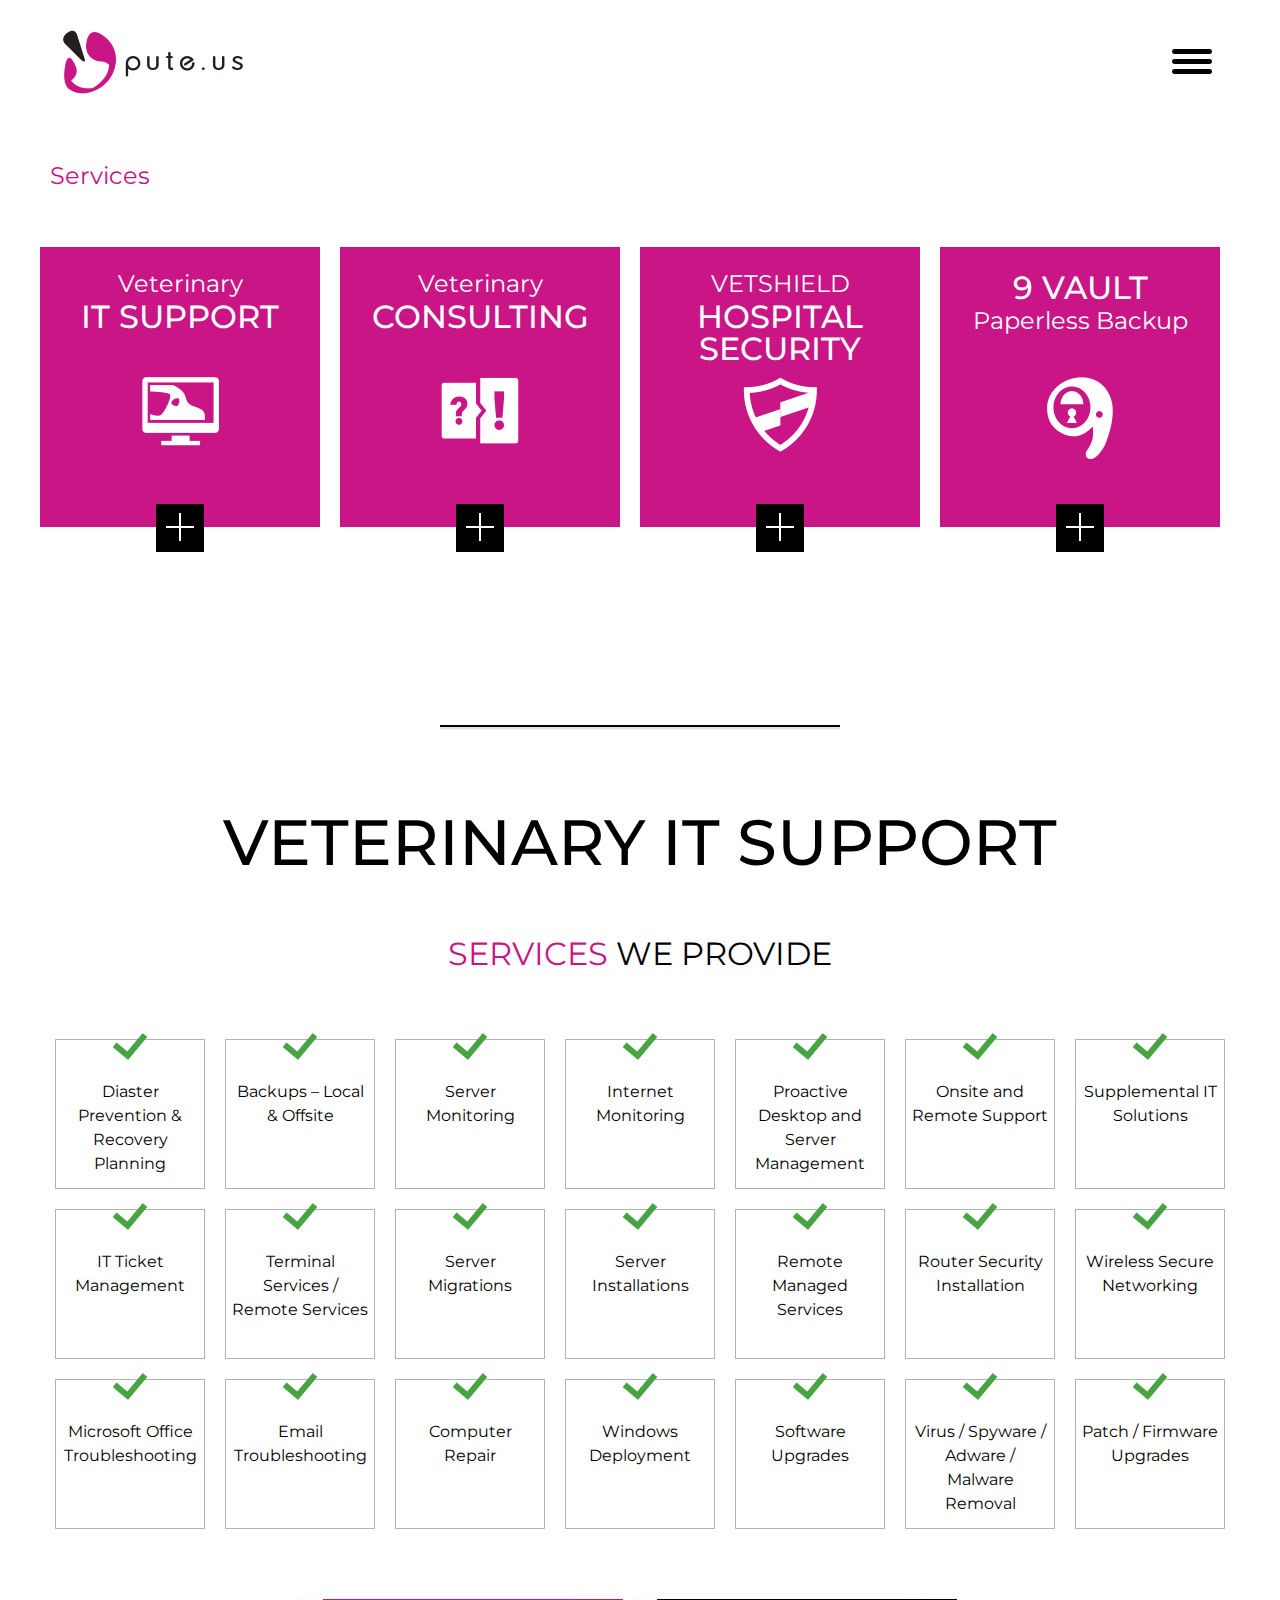
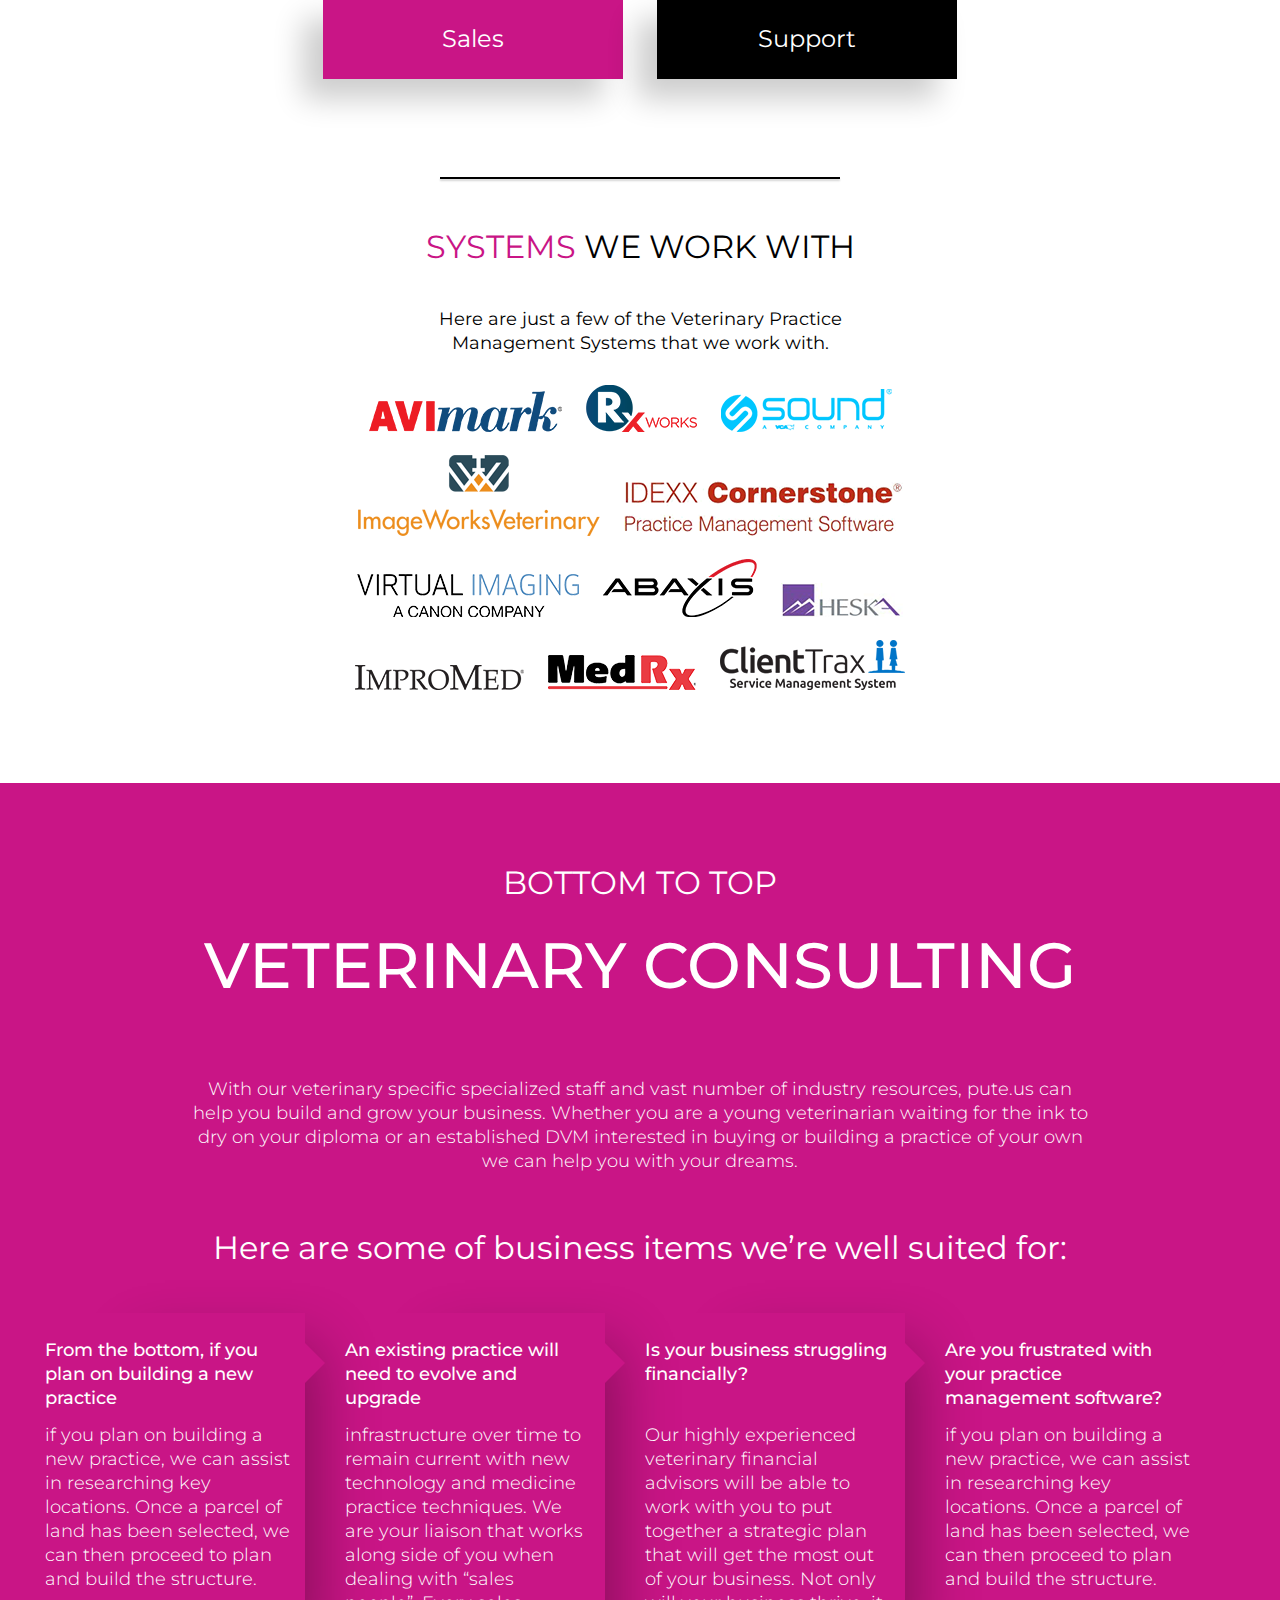
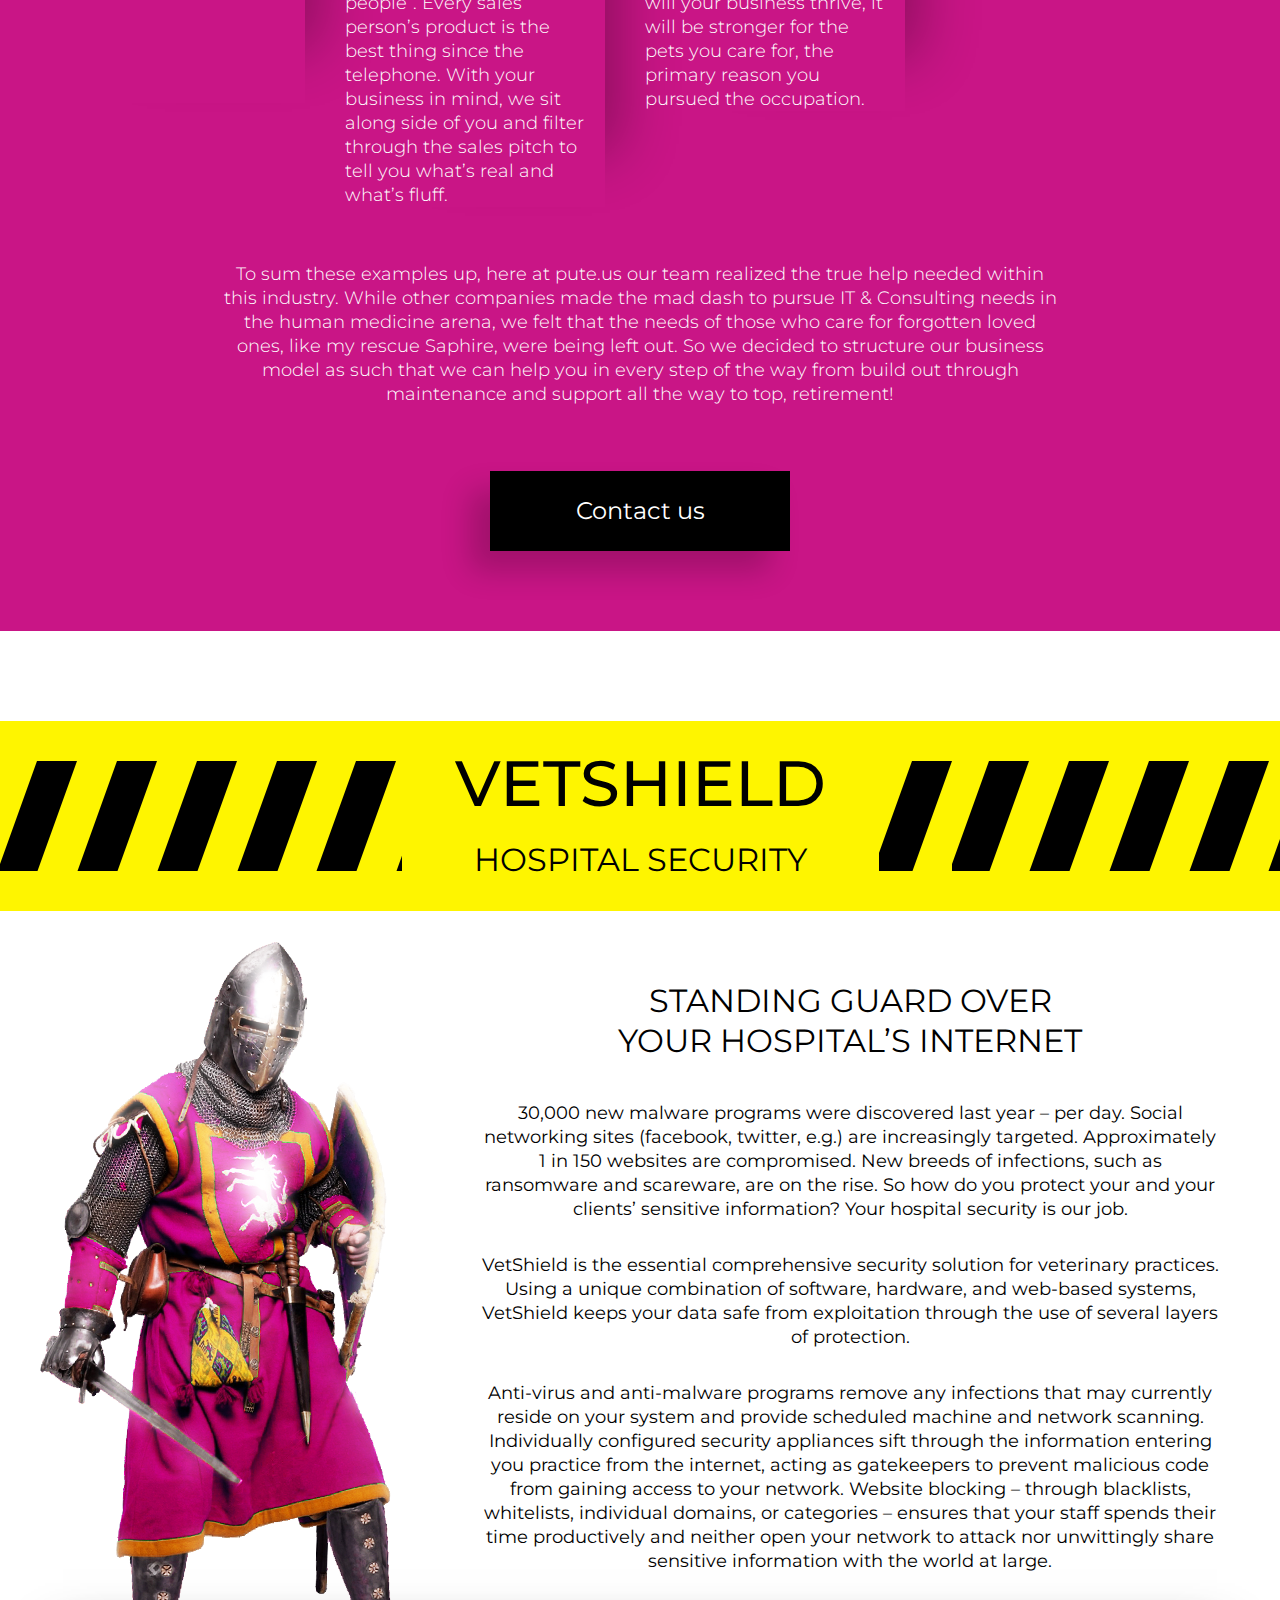
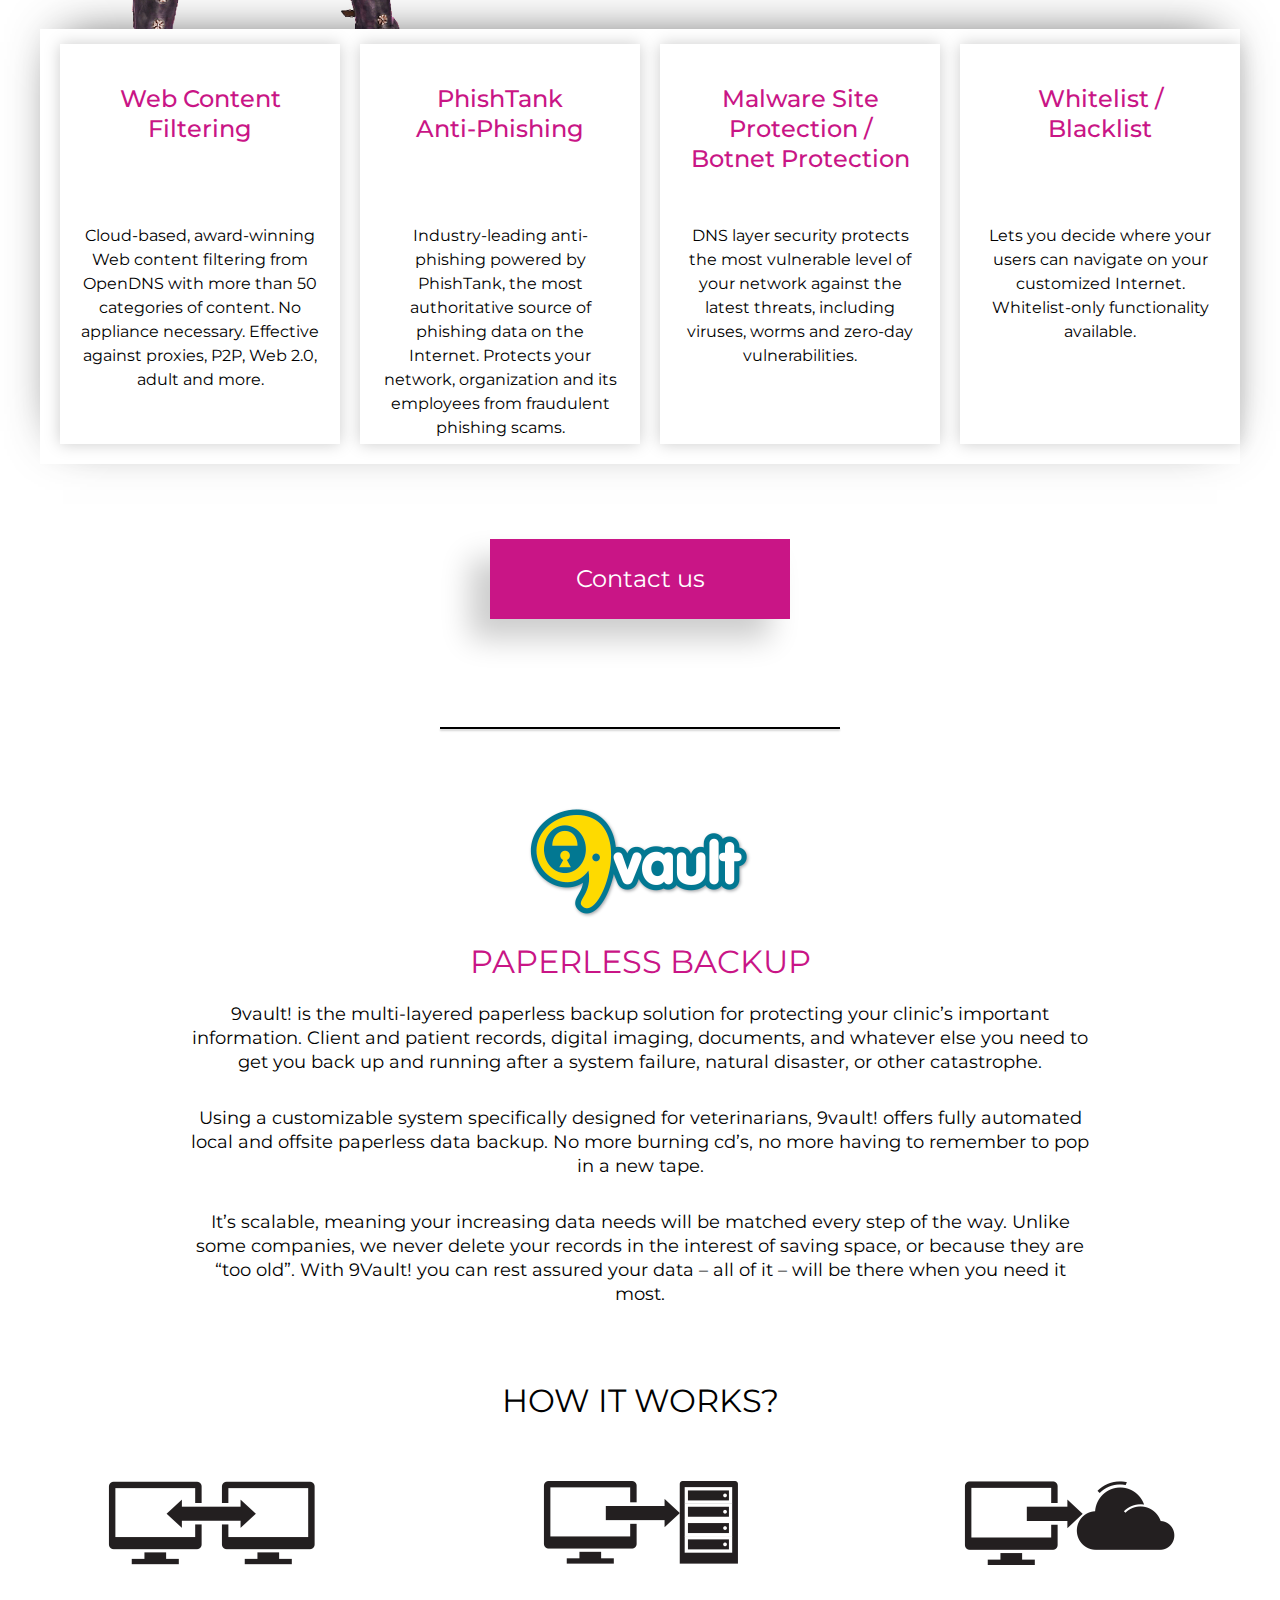
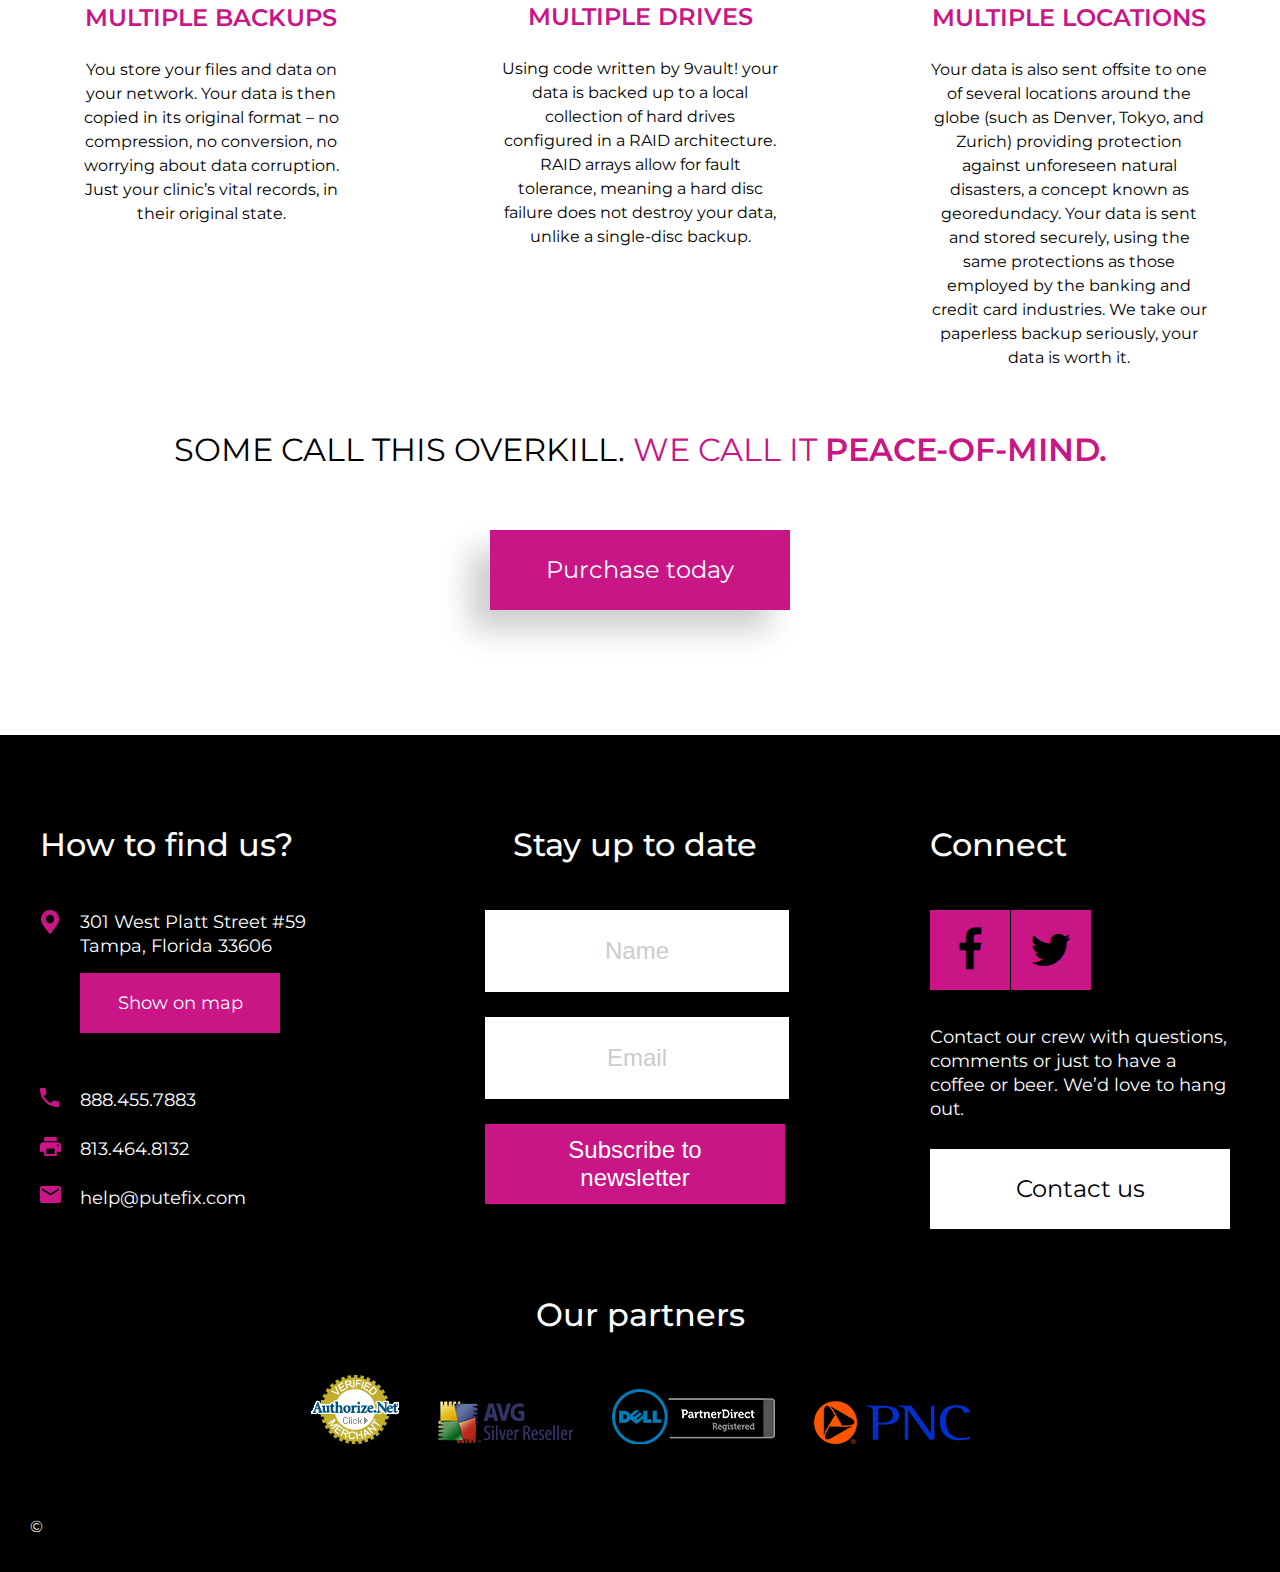
==== services.html @ e6337d6f "upload PuteUs" ====
<!DOCTYPE html>
<html>
  <head>
    <meta charset="utf-8">
    <meta name="viewport" content="width=device-width, initial-scale=1">
    <title>Puteus | Services</title>

    <link rel="stylesheet" href="css/reset.css">
    <link rel="stylesheet" href="css/style.css">
    <link rel="stylesheet" href="css/font-awesome.css">

    <script type="text/javascript" src="js/main.js"></script>

  </head>
  <body>

    <header class="services">
        <nav class="navigation clr" id="nav">
            <div class="logo fl">
                <a href="#"></a>
            </div><!--logo-->

            <div class="menu fr">
                <a href="#"></a>
            </div><!--menu-->
        </nav><!--nav-->
    </header><!--header-->



    <section id="services">
      <div class="wrapper">

          <div class="services-heading">
              <h4>Services</h4>
          </div><!--services-heading-->

          <div class="services-list">
              <ul class="clr">
                  <li>
                    <div class="list-top">
                        <h4>Veterinary</h4>
                        <h3>IT SUPPORT</h3>
                    </div><!--list-top-->

                    <div class="list-bottom">
                        <img src="images/it.png" alt="logo">
                        <a class="btn-plus" href="#"></a>
                    </div><!--list-bottom-->
                  </li>

                  <li>
                    <div class="list-top">
                        <h4>Veterinary</h4>
                        <h3>CONSULTING</h3>
                    </div><!--list-top-->

                    <div class="list-bottom">
                        <img src="images/consulting.png" alt="logo">
                        <a class="btn-plus" href="#"></a>
                    </div><!--list-bottom-->
                  </li>

                  <li>
                    <div class="list-top">
                        <h4>VETSHIELD</h4>
                        <h3>HOSPITAL SECURITY</h3>
                    </div><!--list-top-->

                    <div class="list-bottom">
                        <img src="images/security.png" alt="logo">
                        <a class="btn-plus" href="#"></a>
                    </div><!--list-bottom-->
                  </li>

                  <li>
                    <div class="list-top">
                        <h3>9 VAULT</h3>
                        <h4>Paperless Backup</h4>
                    </div><!--list-top-->

                    <div class="list-bottom">
                        <img src="images/vault.png" alt="logo">
                        <a class="btn-plus" href="#"></a>
                    </div><!--list-bottom-->
                  </li>
              </ul>
          </div><!--services-list-->


          <div class="h-line black center">
            <hr class="hr-shadow">
          </div><!--h-line-->


          <div class="it-support">
              <div class="it-support-headline">
                  <h2>VETERINARY IT SUPPORT</h2>
                  <h3><span>SERVICES</span> WE PROVIDE</h3>
              </div><!--it-support-headline-->

              <div class="services-provided">
                  <ul class="clr">
                      <li>
                          <div class="img-done">
                              <img src="images/done.png" alt="done">
                          </div><!--img done-->

                          <div class="provided-text">
                              <p>Diaster Prevention & Recovery Planning</p>
                          </div><!--provided-text-->
                      </li>

                      <li>
                          <div class="img-done">
                              <img src="images/done.png" alt="done">
                          </div><!--img done-->

                          <div class="provided-text">
                              <p>Backups – Local & Offsite</p>
                          </div><!--provided-text-->
                      </li>

                      <li>
                          <div class="img-done">
                              <img src="images/done.png" alt="done">
                          </div><!--img done-->

                          <div class="provided-text">
                              <p>Server Monitoring</p>
                          </div><!--provided-text-->
                      </li>

                      <li>
                          <div class="img-done">
                              <img src="images/done.png" alt="done">
                          </div><!--img done-->

                          <div class="provided-text">
                              <p>Internet Monitoring</p>
                          </div><!--provided-text-->
                      </li>

                      <li>
                          <div class="img-done">
                              <img src="images/done.png" alt="done">
                          </div><!--img done-->

                          <div class="provided-text">
                              <p>Proactive Desktop and Server Management</p>
                          </div><!--provided-text-->
                      </li>

                      <li>
                          <div class="img-done">
                              <img src="images/done.png" alt="done">
                          </div><!--img done-->

                          <div class="provided-text">
                              <p>Onsite and Remote Support</p>
                          </div><!--provided-text-->
                      </li>

                      <li>
                          <div class="img-done">
                              <img src="images/done.png" alt="done">
                          </div><!--img done-->

                          <div class="provided-text">
                              <p>Supplemental IT Solutions</p>
                          </div><!--provided-text-->
                      </li>

                      <li>
                          <div class="img-done">
                              <img src="images/done.png" alt="done">
                          </div><!--img done-->

                          <div class="provided-text">
                              <p>IT Ticket Management</p>
                          </div><!--provided-text-->
                      </li>

                      <li>
                          <div class="img-done">
                              <img src="images/done.png" alt="done">
                          </div><!--img done-->

                          <div class="provided-text">
                              <p>Terminal Services / Remote Services</p>
                          </div><!--provided-text-->
                      </li>

                      <li>
                          <div class="img-done">
                              <img src="images/done.png" alt="done">
                          </div><!--img done-->

                          <div class="provided-text">
                              <p>Server Migrations</p>
                          </div><!--provided-text-->
                      </li>

                      <li>
                          <div class="img-done">
                              <img src="images/done.png" alt="done">
                          </div><!--img done-->

                          <div class="provided-text">
                              <p>Server Installations</p>
                          </div><!--provided-text-->
                      </li>

                      <li>
                          <div class="img-done">
                              <img src="images/done.png" alt="done">
                          </div><!--img done-->

                          <div class="provided-text">
                              <p>Remote Managed Services</p>
                          </div><!--provided-text-->
                      </li>

                      <li>
                          <div class="img-done">
                              <img src="images/done.png" alt="done">
                          </div><!--img done-->

                          <div class="provided-text">
                              <p>Router Security Installation</p>
                          </div><!--provided-text-->
                      </li>

                      <li>
                          <div class="img-done">
                              <img src="images/done.png" alt="done">
                          </div><!--img done-->

                          <div class="provided-text">
                              <p>Wireless Secure Networking</p>
                          </div><!--provided-text-->
                      </li>

                      <li>
                          <div class="img-done">
                              <img src="images/done.png" alt="done">
                          </div><!--img done-->

                          <div class="provided-text">
                              <p>Microsoft Office Troubleshooting</p>
                          </div><!--provided-text-->
                      </li>

                      <li>
                          <div class="img-done">
                              <img src="images/done.png" alt="done">
                          </div><!--img done-->

                          <div class="provided-text">
                              <p>Email Troubleshooting</p>
                          </div><!--provided-text-->
                      </li>

                      <li>
                          <div class="img-done">
                              <img src="images/done.png" alt="done">
                          </div><!--img done-->

                          <div class="provided-text">
                              <p>Computer Repair</p>
                          </div><!--provided-text-->
                      </li>

                      <li>
                          <div class="img-done">
                              <img src="images/done.png" alt="done">
                          </div><!--img done-->

                          <div class="provided-text">
                              <p>Windows Deployment</p>
                          </div><!--provided-text-->
                      </li>

                      <li>
                          <div class="img-done">
                              <img src="images/done.png" alt="done">
                          </div><!--img done-->

                          <div class="provided-text">
                              <p>Software Upgrades</p>
                          </div><!--provided-text-->
                      </li>

                      <li>
                          <div class="img-done">
                              <img src="images/done.png" alt="done">
                          </div><!--img done-->

                          <div class="provided-text">
                              <p>Virus / Spyware / Adware / Malware Removal</p>
                          </div><!--provided-text-->
                      </li>

                      <li>
                          <div class="img-done">
                              <img src="images/done.png" alt="done">
                          </div><!--img done-->

                          <div class="provided-text">
                              <p>Patch / Firmware Upgrades</p>
                          </div><!--provided-text-->
                      </li>
                  </ul>
              </div><!--services-provided-->


              <div class="it-support-buttons">
                  <a class="btn pink" href="#">Sales</a>
                  <a class="btn black" href="#">Support</a>
              </div><!--it-support-buttons-->
          </div><!--it-support-->


          <div class="h-line black center">
            <hr class="hr-shadow">
          </div><!--h-line-->


          <div class="systems">
              <div class="systems-headline">
                  <h3><span>SYSTEMS</span> WE WORK WITH</h3>
                  <p>Here are just a few of the Veterinary Practice Management Systems that we work with.</p>
              </div><!--systems-headline-->


              <div class="system-logos">
                      <ul>
                          <li>
                            <a href="#"><img src="images/avi-mark.png" alt="logos"></a>
                          </li>

                          <li>
                            <a href="#"><img src="images/rx-works.png" alt="logos"></a>
                          </li>

                          <li>
                            <a href="#"><img src="images/sound.png" alt="logos"></a>
                          </li>

                          <li>
                            <a href="#"><img src="images/img-works.png" alt="logos"></a>
                          </li>

                          <li>
                            <a href="#"><img src="images/idexx.png" alt="logos"></a>
                          </li>

                          <li>
                            <a href="#"><img src="images/vi.png" alt="logos"></a>
                          </li>

                          <li>
                            <a href="#"><img src="images/abaxis.png" alt="logos"></a>
                          </li>

                          <li>
                            <a href="#"><img src="images/heska.png" alt="logos"></a>
                          </li>

                          <li>
                            <a href="#"><img src="images/impro-med.png" alt="logos"></a>
                          </li>

                          <li>
                            <a href="#"><img src="images/med-rx.png" alt="logos"></a>
                          </li>

                          <li>
                            <a href="#"><img src="images/trax.png" alt="logos"></a>
                          </li>
                      </ul>
              </div><!--system-logos-->
          </div><!--systems-->

      </div><!--wrapper-->



      <div class="consulting">
        <div class="wrapper">

            <div class="consulting-headline">
                <h4>BOTTOM TO TOP</h4>
                <h2>VETERINARY CONSULTING</h2>
                <p>
                  With our veterinary specific specialized staff and vast number of industry resources, pute.us can help you build and grow your business.
                  Whether you are a young veterinarian waiting for the ink to dry on your diploma or an established DVM interested in buying or building a
                  practice of your own we can help you with your dreams.
                </p>
            </div><!--consulting-headline-->


            <div class="business-items">
                <h4>Here are some of business items we’re well suited for:</h4>

                <div class="business-items-list">
                    <ul class="clr">
                      <li>
                        <div class="list-headline">
                            <h5>
                              From the bottom, if you
                              plan on building a new
                              practice
                            </h5>
                        </div><!--list-headline-->

                        <div class="list-content">
                            <p>
                              if you plan on building a new practice, we can assist in researching key locations.
                              Once a parcel of land has been selected, we can then proceed to plan and build the structure.
                            </p>
                        </div><!--list-content-->
                      </li>

                      <li>
                        <div class="list-headline">
                            <h5>An existing practice will
                                need to evolve and
                                upgrade</h5>
                        </div><!--list-headline-->

                        <div class="list-content">
                            <p>
                              infrastructure over time to remain current with new technology and medicine practice techniques.
                              We are your liaison that works along side of you when dealing with “sales people”.
                              Every sales person’s product is the best thing since the telephone. With your business in mind,
                              we sit along side of you and filter through the sales pitch to tell you what’s real and what’s fluff.
                            </p>
                        </div><!--list-content-->
                      </li>

                      <li>
                        <div class="list-headline">
                            <h5>Is your business
                                struggling financially?</h5>
                        </div><!--list-headline-->

                        <div class="list-content">
                            <p>
                              Our highly experienced veterinary financial advisors will be able to work with you to put together a
                              strategic plan that will get the most out of your business. Not only will your business thrive,
                              it will be stronger for the pets you care for, the primary reason you pursued the occupation.
                            </p>
                        </div><!--list-content-->
                      </li>

                      <li>
                        <div class="list-headline">
                            <h5>Are you frustrated with
                                your practice
                                management software?</h5>
                        </div><!--list-headline-->

                        <div class="list-content">
                            <p>
                              if you plan on building a new practice, we can assist in researching key locations.
                              Once a parcel of land has been selected, we can then proceed to plan and build the structure.
                            </p>
                        </div><!--list-content-->
                      </li>
                    </ul>
                </div><!--business-items-list-->
            </div><!--business-items-->


            <div class="business-content">
              <p>To sum these examples up, here at pute.us our team realized the true help needed within this industry.
              While other companies made the mad dash to pursue IT & Consulting needs in the human medicine arena,
              we felt that the needs of those who care for forgotten loved ones, like my rescue Saphire, were being left out.
              So we decided to structure our business model as such that we can help you in every step of the way from build out
              through maintenance and support all the way to top, retirement!</p>
            </div><!--business-content-->

            <div class="contact-us-btn">
                <a class="btn black" href="#">Contact us</a>
            </div><!--contact-us-btn-->

        </div><!--wrapper-->
      </div><!--consulting-->


      <div class="vetshield">
          <div class="vet-headline">
                <div class="headline-bg">
                    <div class="headline">
                        <h2>vetshield</h2>
                        <h4>hospital security</h4>
                    </div><!--headline-->
                </div><!--headline-bg-->
          </div><!--vet-headline-->


          <div class="guard">
            <div class="wrapper">
                <div class="guard-wrap clr">
                    <div class="guard-left fl">
                    </div><!--guard-left-->

                    <div class="guard-right fr">
                        <h3>STANDING GUARD OVER <br>
                            YOUR HOSPITAL’S INTERNET</h3>

                        <p>
                          30,000 new malware programs were discovered last year – per day. Social networking sites
                          (facebook, twitter, e.g.) are increasingly targeted. Approximately 1 in 150 websites are compromised.
                          New breeds of infections, such as ransomware and scareware, are on the rise. So how do you protect your and your
                          clients’ sensitive information? Your hospital security is our job.
                        </p>
                        <br><br>
                        <p>
                          VetShield is the essential comprehensive security
                          solution for veterinary practices. Using a unique combination of software, hardware, and web-based systems,
                          VetShield keeps your data safe from exploitation through the use of several layers of protection.
                        </p>
                        <br><br>
                        <p>
                          Anti-virus and anti-malware programs remove any infections that may currently reside on your system and provide scheduled machine and network scanning.
                          Individually configured security appliances sift through the information entering you practice from the internet, acting as gatekeepers to
                          prevent malicious code from gaining access to your network. Website blocking – through blacklists, whitelists, individual domains, or
                          categories – ensures that your staff spends their time productively and neither open your network to attack nor unwittingly share
                          sensitive information with the world at large.
                        </p>
                    </div><!--guard-right-->
                </div><!--guard-wrap-->


                <div class="guard-list">
                    <ul class="clr">
                        <li>
                            <div class="guard-li-top">
                                <h3>Web Content <br> Filtering</h3>
                            </div>

                            <div class="guard-li-bottom">
                                <p>Cloud-based, award-winning Web content filtering from OpenDNS with more than 50 categories of content.
                                  No appliance necessary. Effective against proxies, P2P, Web 2.0, adult and more.</p>
                            </div>
                        </li>

                        <li>
                            <div class="guard-li-top">
                                <h3>PhishTank <br> Anti-Phishing</h3>
                            </div>

                            <div class="guard-li-bottom">
                                <p>Industry-leading anti-phishing powered by PhishTank, the most authoritative source of phishing data on the Internet.
                                  Protects your network, organization and its employees from fraudulent phishing scams.</p>
                            </div>
                        </li>

                        <li>
                            <div class="guard-li-top">
                                <h3>Malware Site <br> Protection / <br> Botnet Protection</h3>
                            </div>

                            <div class="guard-li-bottom">
                                <p>DNS layer security protects the most vulnerable level of your network against the latest threats,
                                  including viruses, worms and zero-day vulnerabilities.</p>
                            </div>
                        </li>

                        <li>
                            <div class="guard-li-top">
                                <h3>Whitelist / <br> Blacklist</h3>
                            </div>

                            <div class="guard-li-bottom">
                                <p>Lets you decide where your users can navigate on your customized Internet.
                                  Whitelist-only functionality available.</p>
                            </div>
                        </li>
                    </ul>
                </div><!--guard-list-->

                <div class="guard-contact">
                    <a class="btn pink" href="#">Contact us</a>
                </div><!--guard-contact-->
            </div><!--wrapper-->
          </div><!--guard-->


          <div class="h-line black center">
            <hr class="hr-shadow">
          </div><!--h-line-->


          <div class="backup">
            <div class="wrapper">

                <div class="vault-logo">
                    <img src="images/vault-logo.png" alt="vault">
                </div><!--vault-logo-->

                <div class="backup-content">
                    <h4>PAPERLESS BACKUP</h4>
                    <p>9vault! is the multi-layered paperless backup solution for protecting your clinic’s important information.
                      Client and patient records, digital imaging, documents, and whatever else you need to get you back up and running
                      after a system failure, natural disaster, or other catastrophe.</p>
                    <br><br>
                    <p>Using a customizable system specifically designed for veterinarians, 9vault! offers fully automated local and offsite
                      paperless data backup. No more burning cd’s, no more having to remember to pop in a new tape.</p>
                    <br><br>
                    <p>It’s scalable, meaning your increasing data needs will be matched every step of the way. Unlike some companies, we never
                      delete your records in the interest of saving space, or because they are “too old”. With 9Vault! you can rest assured your
                      data – all of it – will be there when you need it most.</p>
                </div><!--backup-content-->

            </div><!--wrapper-->
          </div><!--backup-->


          <div class="how-works">
              <div class="wrapper">

                  <h4>HOW IT WORKS?</h4>

                  <ul>
                    <li>
                        <div class="monitor">
                            <img src="images/network.png" alt="monitor">
                        </div><!--monitor-->

                        <div class="content">
                          <h5>MULTIPLE BACKUPS</h5>
                          <p>You store your files and data on your network. Your data is then copied in its original format – no compression, no conversion,
                            no worrying about data corruption. Just your clinic’s vital records, in their original state.</p>
                        </div><!--content-->
                    </li>

                    <li>
                        <div class="monitor">
                            <img src="images/nas.png" alt="monitor">
                        </div><!--monitor-->

                        <div class="content">
                          <h5>MULTIPLE DRIVES</h5>
                          <p>Using code written by 9vault! your data is backed up to a local collection of hard drives configured in a RAID architecture.
                            RAID arrays allow for fault tolerance, meaning a hard disc failure does not destroy your data, unlike a single-disc backup.</p>
                        </div><!--content-->
                    </li>

                    <li>
                        <div class="monitor">
                            <img src="images/cloud.png" alt="monitor">
                        </div><!--monitor-->

                        <div class="content">
                          <h5>MULTIPLE LOCATIONS</h5>
                          <p>Your data is also sent offsite to one of several locations around the globe (such as Denver, Tokyo, and Zurich) providing protection against unforeseen
                            natural disasters, a concept known as georedundacy. Your data is sent and stored securely, using the same protections as those employed by the banking and credit
                            card industries. We take our paperless backup seriously, your data is worth it.</p>
                        </div><!--content-->
                    </li>
                  </ul>

                  <h4>SOME CALL THIS OVERKILL. <span>WE CALL IT <span class="inner-span">PEACE-OF-MIND.</span></span></h4>

                  <a class="btn pink" href="#">Purchase today</a>

              </div><!--wrapper-->
          </div><!--how-works-->


      </div><!--vetshield-->
    </section><!--services-->



    <div class="footer">
    <div class="wrapper">

        <div class="footer-top">
            <ul class="clr">
              <li class="contact">
                  <h3>How to find us?</h3>

                  <ul>
                    <li>
                        <p class="location">
                          301 West Platt Street #59 <br>
                          Tampa, Florida 33606

                          <a class="btn pink" href="#">Show on map</a>
                        </p>
                    </li>

                    <li>
                        <p class="phone">888.455.7883</p>
                    </li>

                    <li>
                        <p class="fax">813.464.8132</p>
                    </li>

                    <li>
                        <p class="email"><a href="#">help@putefix.com</a></p>
                    </li>

                  </ul>
              </li><!--contact-->

              <li class="subscribe">
                  <h3>Stay up to date</h3>

                  <input type="text" name="name" placeholder="Name">

                  <input type="text" name="email" placeholder="Email">

                  <button type="submit" name="button">Subscribe to newsletter</button>
              </li><!--subscribe-->

              <li class="connect">
                  <h3>Connect</h3>

                  <a class="socials" href="#">
                      <i class="fa fa-facebook" aria-hidden="true"></i>
                  </a>
                  <a class="socials" href="#">
                      <i class="fa fa-twitter" aria-hidden="true"></i>
                  </a>

                  <p>
                    Contact our crew with questions, comments or just to have a coffee or beer. We’d love to hang out.
                  </p>

                  <a class="btn white" href="#">Contact us</a>
              </li><!--connect-->
            </ul>
        </div><!--footer-top-->

        <div class="footer-bottom">
            <h3>Our partners</h3>

            <ul>
              <li>
                <a href="#"><img src="images/authorize.png" alt="authorize"></a>
              </li>

              <li>
                <a href="#"><img src="images/avg.png" alt="avg"></a>
              </li>

              <li>
                <a href="#"><img src="images/dell.png" alt="dell"></a>
              </li>

              <li>
                <a href="#"><img src="images/pnc.png" alt="pnc"></a>
              </li>
            </ul>
        </div><!--footer-bottom-->

      </div><!--wrapper-->

      <div class="copyright">
          <p>©</p>
      </div><!--copyright-->

    </div><!--footer-->

  </body>
</html>
---- css/style.css ----
@import url('https://fonts.googleapis.com/css?family=Montserrat:300,400,500,700');


body {font-family: 'Montserrat', sans-serif; font-size: 16px;}
a {text-decoration: none;}
.wrapper {max-width: 1200px; width: 100%; margin: 0 auto;}
.clr {clear: both; content: ''; display: table;}
.fl {float: left;}
.fr {float: right;}
a.btn {display: inline-block; width: 300px; height: 80px; line-height: 80px; text-align: center; color: #fff; font-size: 24px; font-weight: 400; box-shadow: -20px 20px 30px rgba(0,0,0,0.2);}
a.btn-small {display: inline-block; width: 200px; height: 60px; line-height: 60px; font-size: 18px; text-align: center; font-weight: 400; color: #fff;}
a.btn-plus {position: absolute; display: inline-block; width: 48px; height: 48px; background: url(../images/btn-plus.png) no-repeat center;}
a.pink {background: #c91586;}
a.black {background: #000;}
a.white {background: #fff; color: #000;}
.bg-pink {background: #c91586;}
.bg-white {background: #fff;}
.bg-black {background: #000;}



.hr-shadow {box-shadow: 0px 2px 2px #d4d4d4;}
.h-line.black hr {border: 1px solid #000;}
.h-line.center {margin: 0 auto;}




/**************HEADER****/

header.home {background: url(../images/home-header.jpg) no-repeat top center; width: 100%; background-size: cover; height: 800px; position: relative;}
nav.navigation {width: 100%; top: 0; position: fixed; z-index: 999999; padding-top: 15px; transition: all .5s;}
nav.navigation .logo {margin-left: 45px; padding-top: 15px;}
nav.navigation .logo a {background: url(../images/logo3.png) no-repeat top center; display: block; width: 216px; height: 75px;}
nav.navigation .menu {margin-right: 50px; padding-top: 15px;}
nav.navigation .menu a {background: url(../images/menu.png) no-repeat top center; display: block; width: 76px; height: 63px;}

header.home .header-title h1 {font-weight: 600; font-size: 64px; text-transform: uppercase; padding-top: 150px; margin-bottom: 320px;}

.header-buttons .sales {display: inline-block; margin-right: 16px;}
.header-buttons .btn-support {display: inline-block;}




/*******************FOOTER*****/

.footer {width: 100%; background: #000; padding: 90px 0 25px 0; color: #fff; }
.footer p { font-weight: 400; line-height: 24px; font-size: 18px;}
.footer h3 {font-size: 32px; line-height: 40px; font-weight: 500; padding-bottom: 45px;}
.footer .footer-top > ul > li {max-width: 300px; width: 100%; float: left; margin-right: 145px;}
.footer .footer-top > ul > li:last-child {margin-right: 0;}

.footer .footer-top > ul > li.contact ul li p.location {padding-left: 40px; background: url(../images/location.png) no-repeat top left;}
.footer .footer-top > ul > li.contact ul li p.location a.btn {margin-top: 15px; width: 200px; height: 60px; font-size: 18px; line-height: 60px; margin-bottom: 30px;}
.footer .footer-top > ul > li.contact ul li p.phone {padding-left: 40px; background: url(../images/tel.png) no-repeat top left;}
.footer .footer-top > ul > li.contact ul li p.fax {padding-left: 40px; background: url(../images/fax.png) no-repeat top left;}
.footer .footer-top > ul > li.contact ul li p.email {padding-left: 40px; background: url(../images/email.png) no-repeat top left;}
.footer .footer-top > ul > li.contact ul li p.email a {color: #fff;}
.footer .footer-top > ul > li.contact ul li p {padding-bottom: 25px;}

.footer .footer-top > ul > li.subscribe h3 {text-align: center;}
.footer .footer-top > ul > li.subscribe input[type="text"] {width: 300px; height: 80px; background: #fff; border: none; margin-bottom: 25px; font-size: 24px; text-align: center;}
.footer .footer-top > ul > li.subscribe input::placeholder {color: #ccc;}
.footer .footer-top > ul > li.subscribe button {background: #c91586; width: 300px; height: 80px; text-align: center; color: #fff; font-size: 24px; font-weight: 400; border: none; padding: 0 30px;}
.footer .footer-top > ul > li.subscribe button:hover {cursor: pointer;}

.footer .footer-top > ul > li.connect a.socials {font-size: 45px; text-align: center; line-height: 80px; display: inline-block; width: 80px; height: 80px; background: #c91586; color: #000; margin-right: -3px; margin-bottom: 35px;}
.footer .footer-top > ul > li.connect p {margin-bottom: 28px;}

.footer .footer-bottom {max-width: 750px; width: 100%; margin: 0 auto;}
.footer .footer-bottom h3 {text-align: center; padding-bottom: 40px; padding-top: 60px; }
.footer .footer-bottom ul {text-align: center;}
.footer .footer-bottom ul li {display: inline-block; margin-right: 35px;}
.footer .footer-bottom ul li:last-child {margin-right: 0;}

.footer .copyright p {font-size: 16px; line-height: 40px; color: #fff; margin-top: 60px; margin-left: 30px;}




/***************HOME****/

/****************VETERINARY****/

#home .veterinary {margin: 0 auto; text-align: center; padding: 70px 0; color: #fff}
#home .veterinary h2 {font-size: 64px; line-height: 64px; font-weight: 500; text-transform: uppercase;}
#home .veterinary h4 {font-size: 32px; line-height: 40px; font-weight: 400; text-transform: uppercase; margin-top: 30px;}
#home .veterinary .hl {margin: 40px 0 35px 0;}
#home .veterinary p {font-weight: 400; padding: 0 180px; font-size: 18px; line-height: 24px; margin-bottom: 80px;}
#home .veterinary .vet-icons ul li {display: inline-block; margin-right: 110px; position: relative;}
#home .veterinary .vet-icons ul li:last-child {margin-right: 0;}
#home .veterinary .vet-icons ul li img {margin-bottom: 40px;}
#home .veterinary .vet-icons ul li h5 {font-weight: 400; font-size: 18px; line-height: 24px; text-transform: uppercase; }
#home .veterinary .vet-icons ul li a.btn-plus {position: absolute; display: inline-block; width: 48px; height: 48px; background: url(../images/btn-plus.png) no-repeat center; left: 0; right: 0; margin: auto; bottom: -95px;}



/*******************PRINTER****/

#home .printer {width: 100%; background: #fff; color: #000; }
#home .printer .printer-left {max-width: 590px; width: 100%; padding-top: 110px;}
#home .printer .printer-left h3 {font-size: 32px; line-height: 40px; font-weight: 400; text-transform: uppercase; margin-bottom: 20px;}
#home .printer .printer-left h2 {font-size: 64px; line-height: 64px; }
.h-line {padding: 40px 0; width: 400px;}
.h-line hr {border: 1px solid #c91586; }
#home .printer .printer-left p {font-size: 18px; line-height: 24px; font-weight: 400; padding-right: 120px; margin-bottom: 80px;}
/*
#home .printer .printer-right {background: url(../images/printer-bg.png) no-repeat center center; width: 790px; height: 799px;}*/

#home .printer {background: #fff url(../images/printer-bg.png) no-repeat center right; height: 799px;}


/*******************SUPPORT****/

.support {width: 100%; background: #000 url(../images/support-bg.png) no-repeat center right; height: 640px; color: #fff;}
.support .support-wrap {position: relative; max-width: 700px; width: 100%; margin: 0 auto; text-align: center; padding-top: 80px;}
.support .support-wrap h2 {font-size: 64px; line-height: 64px; font-weight: 500; text-transform: uppercase;}
.support .support-wrap .h-line {margin: 0 auto;}
.support .support-wrap p {font-size: 18px; line-height: 24px; font-weight: 400; margin-bottom: 80px;}
.support .support-wrap .support-btns a.pink {margin-right: 35px;}
.support .support-wrap .support-logo {position: absolute; left: 0; right: 0; margin: auto; height: 80px; width: 80px; bottom: -272px; background: #fff; padding: 25px; border: 20px solid #000; display: inline-block; border-radius: 100px;}



/****************BLOG***/

.blog {padding: 120px 0 65px 0; width: 100%; background: #fff; color: #000;}
.blog .blog-title {margin: 0 auto; text-align: center;}
.blog .blog-title h2 {font-size: 32px; line-height: 40px; font-weight: 400; text-transform: uppercase;}
.blog .h-line {margin: 0 auto; padding-bottom: 70px;}
.blog .h-line hr {border: 1px solid #000;}
.blog .blog-posts {margin: 0 auto; width: 100%;}



.blog .blog-posts ul {text-align: center;}
.blog .blog-posts ul li {position: relative; display: inline-block; max-width: 350px; width: 100%; height: 370px; box-sizing: border-box; text-align: center; margin-right: 40px; }
.blog .blog-posts ul li:last-child {margin-right: 0;}
.blog .blog-posts ul li .blog-title {position: absolute; top: 0;}
.blog .blog-posts ul li .blog-title h3 {font-size: 32px; line-height: 40px; color: #c91586;}
.blog .blog-posts ul li .blog-text {position: absolute; bottom: 0;}
.blog .blog-posts ul li .blog-text p {font-size: 18px; line-height: 24px; font-weight: 400; }
.blog .blog-posts ul li .blog-text a {color: #c91586;}
.blog .blog-posts .read-blog {margin: 0 auto; width: 300px; margin-top: 65px;}







/*********************ABOUT*****/

header.about {background: url(../images/about-header.jpg) no-repeat top center; width: 100%; background-size: cover; height: 800px; position: relative; padding-top: 160px;}
header.about .about-heading {max-width: 700px; width: 100%;}
.about-heading h4 {font-size: 24px; line-height: 32px; font-weight: 400; color: #c91586; margin-bottom: 45px; margin-left: 10px;}
.about-heading h1 {font-size: 64px; line-height: 64px; font-weight: 600; margin-bottom: 40px;}
header.about .about-heading p {font-size: 24px; line-height: 32px; font-weight: 400;}

#about {width: 100%; background: #fff; color: #000;}

/**************VET HOSPITALS***/

#about .vet-hospitals {width: 100%; padding: 70px 0;}
#about .vet-hospitals .vet-heading {max-width: 990px; width: 100%; text-align: center; margin: 0 auto;}
#about .vet-hospitals .vet-heading h3 {font-size: 32px; line-height: 40px; font-weight: 400; color: #c91586; margin-bottom: 30px;}
#about .vet-hospitals .vet-heading h2 {font-size: 64px; line-height: 64px; font-weight: 500; color: #c91586; margin-bottom: 60px;}
#about .vet-hospitals .vet-heading p {font-size: 18px; line-height: 24px; font-weight: 400; padding: 0 60px;}



/********************VET SERVICES***/

#about .vet-services {width: 100%; padding: 70px 0;}
#about .vet-services ul {width: 100%; text-align: center;}
#about .vet-services ul li {max-width: 280px; width: 100%; height: 400px; box-sizing: border-box; text-align: center; padding: 0 20px; float: left; box-shadow: 0 0 15px #ccc; margin-right: 20px; margin-bottom: 20px;}
#about .vet-services ul li:nth-child(4) {margin-right: 0;}
#about .vet-services ul li .service-logo {height: 180px; box-sizing: border-box; width: 100%; padding-top: 55px;}
#about .vet-services ul li p {font-size: 16px; line-height: 24px; font-weight: 400;}
#about .vet-services ul li.last-li {background: #c91586; }
#about .vet-services ul li.last-li p {color: #fff; margin-bottom: 65px;}
#about .vet-services ul li.last-li a.black {margin-bottom: 30px;}




/******************ABOUT US****/

#about .about-us {padding-top: 70px; max-width: 990px; width: 100%; margin: 0 auto;}
#about .about-us .about-us-headline {width: 100%; text-align: center;}
#about .about-us .about-us-headline h2 {font-size: 64px; line-height: 64px; font-weight: 500; margin-bottom: 75px;}
#about .about-us .about-us-text {width: 100%; text-align: center; padding-bottom: 55px;}
#about .about-us .about-us-text p {font-size: 18px; line-height: 24px; font-weight: 400; padding: 0 30px;}
#about .about-us .pute-us-logos {width: 100%; text-align: center;}
#about .about-us .pute-us-logos ul {width: 100%;}
#about .about-us .pute-us-logos ul li {display: inline-block; margin-right: 100px; position: relative; max-width: 220px; width: 100%; margin-bottom: 30px;}
#about .about-us .pute-us-logos ul li:last-child {margin-right: 0;}
#about .about-us .pute-us-logos ul li .image {position: relative; top: 0; width: 100%; }
#about .about-us .pute-us-logos ul li .pink-circle {position: absolute; width: 20px; height: 20px; background: #c91586; border-radius: 100px; right: 0; left: 0; margin: auto; bottom: -41px;}

#about .about-us-line {width: 100%; border-bottom: 2px solid #c91586;}

#about .about-us.no-padd {padding-top: 0; padding-bottom: 170px;}
#about .about-us .about-bottom {width: 100%; text-align: center;}
#about .about-us ul.ul-about-us {width: 100%; }
#about .about-us ul.ul-about-us li {display: inline-block; width: 220px; height: 210px; margin-right: 100px; text-align: center; vertical-align: top; padding-top: 30px;}
#about .about-us ul.ul-about-us li:last-child {margin-right: 0;}
#about .about-us ul.ul-about-us li span {font-size: 18px; line-height: 24px; font-weight: 500; margin-bottom: 20px; display: block;}
#about .about-us ul.ul-about-us li p {font-size: 16px; line-height: 24px; font-weight: 400;}



/******************COMMENTS***/

#about .comments {width: 100%; background: #c91586; color: #fff; padding: 80px 0;}
#about .comments .comments-headline {text-align: center; width: 100%; margin-bottom: 90px;}
#about .comments .comments-headline h2 {font-size: 64px; line-height: 64px; font-weight: 500;}
#about .comments .comments-text {width: 100%; text-align: center; margin-bottom: 50px;}
#about .comments .comments-text p {padding: 0 80px; font-size: 18px; line-height: 24px; font-weight: 400;}
#about .comments .client {width: 100%; text-align: center;}
#about .comments .client p {font-size: 18px; line-height: 24px; font-weight: 500;}
#about .comments .client p.name {margin-bottom: 30px;}
#about .comments .client a {color: #fff; font-weight: 400; display: inline-block; margin-top: 5px;}






/**************SERVICES****/

#services {width: 100%; background: #fff; color: #000; padding-top: 160px;}
#services .services-heading h4 {font-size: 24px; line-height: 32px; font-weight: 400; color: #c91586; margin-bottom: 55px; margin-left: 10px;}
#services .services-list {width: 100%;}
#services .services-list ul {width: 100%; padding-bottom: 150px;}
#services .services-list ul li {position: relative; width: 280px; height: 280px; float: left; background: #c91586; color: #fff; margin-right: 20px;}
#services .services-list ul li:last-child {margin-right: 0;}
#services .services-list ul li .list-top {width: 100%; height: 125px; position: relative; top: 0; text-align: center; padding-top: 25px; box-sizing: border-box;}
#services .services-list ul li .list-top h4 {font-size: 24px; font-weight: 400; margin-bottom: 5px;}
#services .services-list ul li .list-top h3 {font-size: 32px; font-weight: 500; margin-bottom: 5px;}
#services .services-list ul li .list-bottom {position: relative; width: 100%; height: 150px; bottom: 0; text-align: center; box-sizing: border-box; padding-top: 5px;}
#services .services-list ul li .list-bottom a.btn-plus {margin: auto; left: 0; right: 0; bottom: -30px;}




/************IT SUPPORT***/

#services .it-support {width: 100%;}
#services .it-support .it-support-headline {padding-top: 35px; text-align: center; padding-bottom: 65px;}
#services .it-support .it-support-headline h2 {font-size: 64px; line-height: 64px; font-weight: 500; margin-bottom: 60px;}
#services .it-support .it-support-headline h3 {font-size: 32px; line-height: 40px; font-weight: 400;}
#services .it-support .it-support-headline h3 span {color: #c91586;}

#services .it-support .services-provided { padding-bottom: 50px; margin: 0 auto;}
#services .it-support .services-provided ul {max-width: 1170px; width: 100%; margin: 0 auto;}
#services .it-support .services-provided ul li {padding: 0 5px; text-align: center; float: left; margin-right: 20px; border: 1px solid #b3b3b3; width: 150px; height: 150px; box-sizing: border-box; margin-bottom: 20px; position: relative;}
#services .it-support .services-provided ul li:nth-child(7n) {margin-right: 0;}
#services .it-support .services-provided ul li .img-done {position: relative; height: 40px; width: 100%; box-sizing: border-box; }
#services .it-support .services-provided ul li .img-done img {position: absolute; right: 0; left: 0; margin: auto; top: -7px;}
#services .it-support .services-provided ul li .provided-text {position: relative; height: 100px; width: 100%; box-sizing: border-box;}
#services .it-support .services-provided ul li .provided-text p {font-size: 16px; line-height: 24px; font-weight: 400;}

#services .it-support .it-support-buttons {text-align: center; width: 100%; padding-bottom: 50px;}
#services .it-support .it-support-buttons a.pink {margin-right: 30px;}


/**************SYSTEMS***/

#services .systems {max-width: 600px; width: 100%; margin: 0 auto; padding-bottom: 70px;}
#services .systems .systems-headline {text-align: center; width: 100%; padding-bottom: 30px;}
#services .systems .systems-headline h3 {font-size: 32px; line-height: 40px; font-weight: 400; margin-bottom: 40px;}
#services .systems .systems-headline h3 span {color: #c91586;}
#services .systems .systems-headline p {font-size: 18px; line-height: 24px; font-weight: 400; padding: 0 50px;}
#services .systems .system-logos {width: 100%; text-align: center;}
#services .systems .system-logos ul li {display: inline-block; margin-bottom: 20px; margin-right: 20px;}





/******************CONSULTING****/

#services .consulting {padding: 80px 0; width: 100%; background: #c91586; color: #fff;}
#services .consulting .consulting-headline {width: 100%; text-align: center;}
#services .consulting .consulting-headline h4 {font-size: 32px; line-height: 40px; font-weight: 400; }
#services .consulting .consulting-headline h2 {font-size: 64px; line-height: 64px; font-weight: 500; margin: 30px 0 80px 0;}
#services .consulting .consulting-headline p {font-size: 18px; line-height: 24px; font-weight: 300; padding: 0 150px; text-align: center; margin-bottom: 55px;}
#services .consulting .business-items {width: 100%;}
#services .consulting .business-items h4 {text-align: center; font-size: 32px; line-height: 40px; font-weight: 400; margin-bottom: 45px;}
#services .consulting .business-items .business-items-list {width: 100%;}
#services .consulting .business-items .business-items-list ul li {min-height: 390px; box-shadow: 56px -12px 55px -42px rgba(0,0,0,.3); position: relative; float: left; max-width: 265px; width: 100%; margin-right: 35px; box-sizing: border-box; padding-right: 15px; padding-left: 5px; text-align: left;}
#services .consulting .business-items .business-items-list ul li::after {content: ""; position: absolute; width: 0; height: 0; border-top: 20px solid transparent; border-right: 20px solid transparent; border-bottom: 20px solid transparent; border-left: 20px solid #c91586; left: 100%; top: 30px;}
#services .consulting .business-items .business-items-list ul li:last-child {margin-right: 0; box-shadow: none;}
#services .consulting .business-items .business-items-list ul li .list-headline {width: 100%; height: 110px; box-sizing: border-box; padding-top: 25px;}
#services .consulting .business-items .business-items-list ul li .list-headline h5 {font-size: 18px; line-height: 24px; font-weight: 500;}
#services .consulting .business-items .business-items-list ul li .list-content {width: 100%; box-sizing: border-box;}
#services .consulting .business-items .business-items-list ul li .list-content p {font-size: 18px; font-weight: 300; line-height: 24px;}
#services .consulting .business-content {max-width: 900px; width: 100%; text-align: center; padding-top: 55px; padding-bottom: 65px; margin: auto;}
#services .consulting .business-content p {font-size: 18px; line-height: 24px; font-weight: 300; padding: 0 30px;}
#services .consulting .contact-us-btn {width: 100%; text-align: center;}





/*****************VETSHIELD**/

#services .vetshield {width: 100%; background: #fff; padding-top: 90px; padding-bottom: 125px;}
#services .vetshield .vet-headline {background: #fef500; padding: 40px 0;}
#services .vetshield .vet-headline .headline-bg {background: url(../images/rectangle-vetshield.png) repeat-x; height: 110px; position: relative;}
#services .vetshield .vet-headline .headline-bg .headline {position: absolute; left: 0; right: 0; margin: auto; max-width: 477px; width: 100%; text-align: center; background: #fef500; height: 110px;}
#services .vetshield .vet-headline .headline-bg .headline h2 {font-size: 64px; line-height: 64px; font-weight: 500; text-transform: uppercase; margin-top: -10px; margin-bottom: 25px;}
#services .vetshield .vet-headline .headline-bg .headline h4 {font-size: 32px; line-height: 40px; font-weight: 400; text-transform: uppercase;}

#services .vetshield .guard .guard-wrap {padding-top: 30px; width: 100%;}
#services .vetshield .guard .guard-wrap .guard-left {background: url(../images/knight.png) no-repeat; width: 360px; height: 688px}
#services .vetshield .guard .guard-wrap .guard-right {width: 780px; text-align: center; padding-top: 40px;}
#services .vetshield .guard .guard-wrap .guard-right h3 {font-size: 32px; line-height: 40px; font-weight: 400; margin-bottom: 40px;}
#services .vetshield .guard .guard-wrap .guard-right p {font-size: 18px; line-height: 24px; font-weight: 400; padding: 0 20px;}

#services .vetshield .guard .guard-list {width: 100%; padding-top: 15px; margin-bottom: 75px; height: 420px; box-shadow: 0px -10px 49px -23px rgba(0,0,0,.8);}
#services .vetshield .guard .guard-list ul {width: 100%; margin-left: 20px;}
#services .vetshield .guard .guard-list ul li {max-width: 280px; width: 100%; height: 400px; box-sizing: border-box; text-align: center; padding: 0 20px; float: left; box-shadow: 0 0 15px #ccc; margin-right: 20px;}
#services .vetshield .guard .guard-list ul li:last-child {margin-right: 0;}
#services .vetshield .guard .guard-list ul li .guard-li-top {height: 180px; box-sizing: border-box; padding-top: 40px; text-align: center;}
#services .vetshield .guard .guard-list ul li .guard-li-top h3 {font-size: 24px; line-height: 30px; font-weight: 500; color: #c91586;}
#services .vetshield .guard .guard-list ul li .guard-li-bottom p {font-size: 16px; line-height: 24px; font-weight: 400; }
#services .vetshield .guard .guard-contact {text-align: center; margin-bottom: 60px; width: 100%;}

#services .vetshield .backup {text-align: center;}
#services .vetshield .backup .vault-logo {margin-top: 30px; margin-bottom: 20px;}
#services .vetshield .backup .backup-content {max-width: 900px; width: 100%; margin: 0 auto; padding-bottom: 75px;}
#services .vetshield .backup .backup-content h4 {font-size: 32px; line-height: 40px; font-weight: 400; margin-bottom: 20px; color: #c91586;}
#services .vetshield .backup .backup-content p {font-size: 18px; line-height: 24px; font-weight: 400;}

#services .vetshield .how-works {text-align: center;}
#services .vetshield .how-works h4 {font-size: 32px; line-height: 40px; font-weight: 400; margin-bottom: 60px;}
#services .vetshield .how-works ul {width: 100%; margin-bottom: 60px;}
#services .vetshield .how-works ul li {max-width: 280px; width: 100%; text-align: center; display: inline-block; vertical-align: top; margin-right: 145px;}
#services .vetshield .how-works ul li:last-child {margin-right: 0;}
#services .vetshield .how-works ul li .monitor {padding-bottom: 30px;}
#services .vetshield .how-works ul li .content h5 {margin-bottom: 20px; font-size: 24px; line-height: 40px; font-weight: 600; color: #c91586;}
#services .vetshield .how-works ul li .content p {font-size: 16px; line-height: 24px; font-weight: 400;}
#services .vetshield .how-works h4 span {color: #c91586;}
#services .vetshield .how-works h4 span span.inner-span {font-weight: 600;}





/********************SUPPORT PAGE***/

header.support-page {background: url(../images/support-header.jpg) no-repeat top center; width: 100%; background-size: cover; height: 800px; position: relative; padding-top: 160px;}
header.support-page .header-buttons {margin-top: 75px;}

.support-header-content {padding: 65px 0 75px 0; width: 100%; background: #fff;}
.support-header-content .supp-text {width: 890px; margin: 0 auto; text-align: center;}
.support-header-content .supp-text p {font-size: 18px; line-height: 24px; font-weight: 300; padding: 0 15px;}

.rem-cust-support {width: 100%;}
.rem-cust-support .remote-support,
.rem-cust-support .customer-supprt {width: 50%; padding: 65px 0; min-height: 500px; color: #fff;}

.rem-cust-support .supp-wrap {text-align: center; max-width: 600px; width: 100%; box-sizing: border-box; padding: 0 80px;}
.rem-cust-support .supp-wrap h5 {margin: 35px 0 25px 0; font-size: 18px; line-height: 24px; font-weight: 500;}
.rem-cust-support .supp-wrap p {font-size: 18px; line-height: 24px; font-weight: 300; margin-bottom: 70px; padding: 0 14px;}






/**********************TECH MANAGERS***/

.tech-managers {width: 100%; background: #fff; padding: 100px 0 0 0;}
.tech-managers h1 {font-size: 64px; line-height: 64px; text-align: center; margin-bottom: 120px;}
.tech-managers .managers-box {max-width: 860px; width: 100%; box-sizing: border-box; margin: 0 auto;}
.tech-managers .managers-box .manager-info {max-width: 605px; width: 100%; margin-bottom: 90px;}
.tech-managers .managers-box .manager-info h3 {font-size: 32px; line-height: 40px; font-weight: 400; margin-bottom: 20px;}
.tech-managers .managers-box .manager-info p {font-size: 18px; line-height: 24px; font-weight: 400;}





/****************CONTACT***/

.contact-section {padding: 165px 0 80px 0;}
.contact-section h4 {font-size: 24px; line-height: 32px; font-weight: 400; color: #c91586; margin-left: 10px; margin-bottom: 30px;}
.contact-section .contact-crew {padding: 0 150px; box-sizing: border-box; width: 100%; text-align: center;}
.contact-section .contact-crew .contact-headline {max-width: 700px; width: 100%; margin: 0 auto; margin-bottom: 20px;}
.contact-section .contact-crew .contact-headline h2 {font-size: 64px; line-height: 64px; font-weight: 500; margin-bottom: 65px;}
.contact-section .contact-crew .contact-headline p {font-size: 24px; line-height: 32px; font-weight: 400;}
.contact-section .contact-crew .contact-form {padding-top: 45px; max-width: 885px; width: 100%; position: relative; margin: 0 auto; height: 770px; box-sizing: border-box;}
.contact-section .contact-crew .contact-form::before {content: ""; position: absolute; right: 100%; background: url(../images/bracket-open.png) no-repeat center center; max-width: 150px; width: 100%; height: 638px; top: 0;}
.contact-section .contact-crew .contact-form::after {content: ""; position: absolute; left: 100%; background: url(../images/bracket-close.png) no-repeat center center; max-width: 150px; width: 100%; height: 638px; top: 0;}
.contact-section .contact-crew .contact-form form {width: 95%; margin: 0 auto; }
.contact-section .contact-crew .contact-form form ul li {box-sizing: border-box; margin-bottom: 15px; display: block;}
.contact-section .contact-crew .contact-form form ul li span {display: inline-block; box-sizing: border-box;}
.contact-section .contact-crew .contact-form form ul li span.double {width: 48%; margin-right: 29px;}
.contact-section .contact-crew .contact-form form ul li span.double:last-child {margin-right: 0;}
.contact-section .contact-crew .contact-form form ul li span.facility {width: 100%;}
.contact-section .contact-crew .contact-form form ul li span.textarea {width: 100%;}
.contact-section .contact-crew .contact-form form ul li span.textarea textarea {width: 100%; resize: none;}
.contact-section .contact-crew .contact-form form ul li span input {color: #777; box-shadow: 0 0 15px #ccc; border: none; width: 100%; height: 80px; padding: 0 30px; box-sizing: border-box; font-size: 24px; line-height: 24px;}
.contact-section .contact-crew .contact-form form ul li span textarea {color: #777; box-shadow: 0 0 15px #ccc; border: none; height: 240px; box-sizing: border-box; padding: 30px 30px; font-size: 24px; line-height: 24px;}
.contact-section .contact-crew .contact-form form ul li span input::placeholder,
.contact-section .contact-crew .contact-form form ul li span textarea::placeholder {color: #d7d7d7;}
.contact-section .contact-crew .contact-form form ul li.li-btn {margin-top: 70px;}

.contact-phone {background: #c91586; color: #fff; padding: 40px 0 50px 0; text-align: center;}
.contact-phone h5 {font-size: 32px; line-height: 40px; font-weight: 300; margin-bottom: 20px;}
.contact-phone h2 {font-size: 64px; line-height: 64px; font-weight: 500;}
.contact-map {width: 100%; height: 365px;}






/***************BLOG 01 MAIN**/

header.blog-main-header {padding-top: 160px;}
header.blog-main-header h4 {font-size: 24px; line-height: 32px; font-weight: 400; color: #c91586; margin-left: 10px; margin-bottom: 30px;}
header.blog-main-header .blog-header-img {width: 100%;}
header.blog-main-header .blog-header-img img {width: 100%;}

.cat-overview {padding-top: 40px; padding-bottom: 40px; width: 100%;}
.cat-overview .wrapper {overflow: hidden;}
.cat-overview h2 {font-size: 64px; line-height: 64px; font-weight: 600; margin-bottom: 10px;}
.cat-overview span {display: block; font-size: 18px; line-height: 40px; margin-bottom: 35px; color: #c91586;}
.cat-overview p.cats-info {font-size: 24px; line-height: 32px; font-weight: 400; margin-bottom: 30px;}

.read-on {max-width: 590px; width: 100%; height: 60px; border-top: 1px solid #c91586; padding-top: 20px;}
.read-on a {font-size: 24px; line-height: 40px; color: #c91586;}

.blog-boxes {padding-bottom: 100px;}
.blog-boxes .boxes-list ul li {position: relative; max-width: 580px; width: 100%; height: 690px; float: left; margin-bottom: 30px; margin-right: 35px;}
.blog-boxes .boxes-list ul li:nth-child(2n) {margin-right: 0;}
.blog-boxes .boxes-list ul li .box-top .box-img {width: 100%; margin-bottom: 35px;}
.blog-boxes .boxes-list ul li .box-top .box-img img {width: 100%;}
.blog-boxes .boxes-list ul li .box-top .box-content h3 {font-size: 32px; line-height: 40px; font-weight: 600; margin-bottom: 20px;}
.blog-boxes .boxes-list ul li .box-top .box-content p {font-size: 18px; line-height: 24px;}
.blog-boxes .boxes-list ul li .read-on {position: absolute; bottom: 0;}

.blog-boxes .box-pages {text-align: center; padding-top: 70px;}
.blog-boxes .box-pages ul li {display: inline-block; color: #c9c9c9;}
.blog-boxes .box-pages ul li a {color: #c9c9c9; font-size: 18px; line-height: 24px; padding: 3px 5px;}
.blog-boxes .box-pages ul li a.page-active {color: #000;}
.blog-boxes .box-pages ul li.page-arrow {vertical-align: middle;}
.blog-boxes .box-pages ul li.page-arrow a {font-size: 35px;}
.blog-boxes .box-pages ul li.page-numbers {padding: 0 30px; vertical-align: middle;}
.blog-boxes .box-pages ul li.page-numbers a {margin: 0 3px;}





/***************BLOG 02 SINGLE**/

.cat-overview .share-socials {max-width: 150px; width: 100%; height: 590px; text-align: center; border-right: 1px solid #c91586; margin-right: 35px;}
.cat-overview .share-socials p {font-size: 16px; line-height: 40px;}
.cat-overview .share-socials .blog-socials a.socials {font-size: 24px; text-align: center; line-height: 40px; display: inline-block; width: 40px; height: 40px; background: #c91586; color: #fff; margin-right: -2px;}

.cat-overview-wrap {max-width: 850px; width: 100%;}
.cat-overview-wrap p {font-size: 18px; line-height: 24px; margin-bottom: 25px; padding-right: 50px;}

.cat-overview-wrap .prev-next {width: 100%; margin-top: 100px;}
.cat-overview-wrap .prev-next .prev-next-box {max-width: 320px; width: 100%; }
.cat-overview-wrap .prev-next .prev-next-box a {font-size: 24px; line-height: 40px; color: #c91586; text-transform: uppercase; margin-bottom: 25px; display: inline-block;}
.cat-overview-wrap .prev-next .prev-next-box h3 {font-size: 32px; line-height: 40px;}
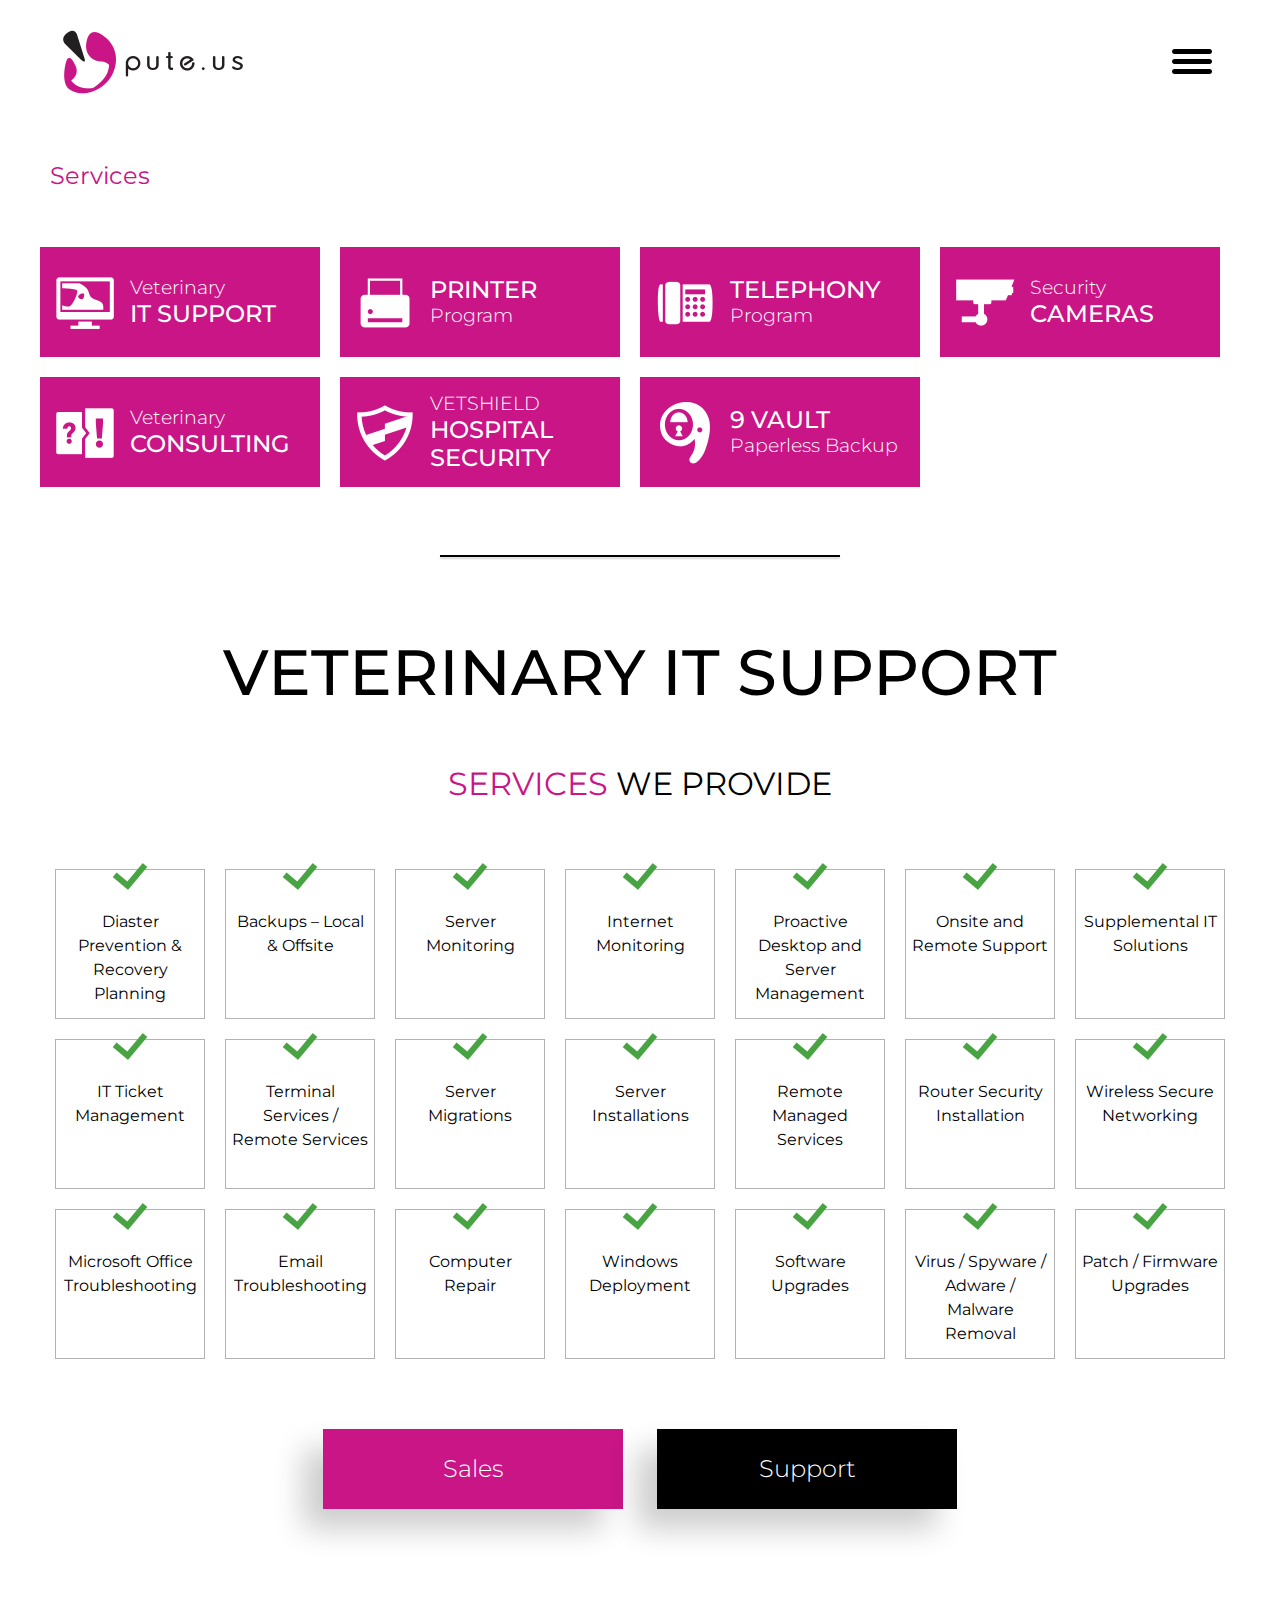
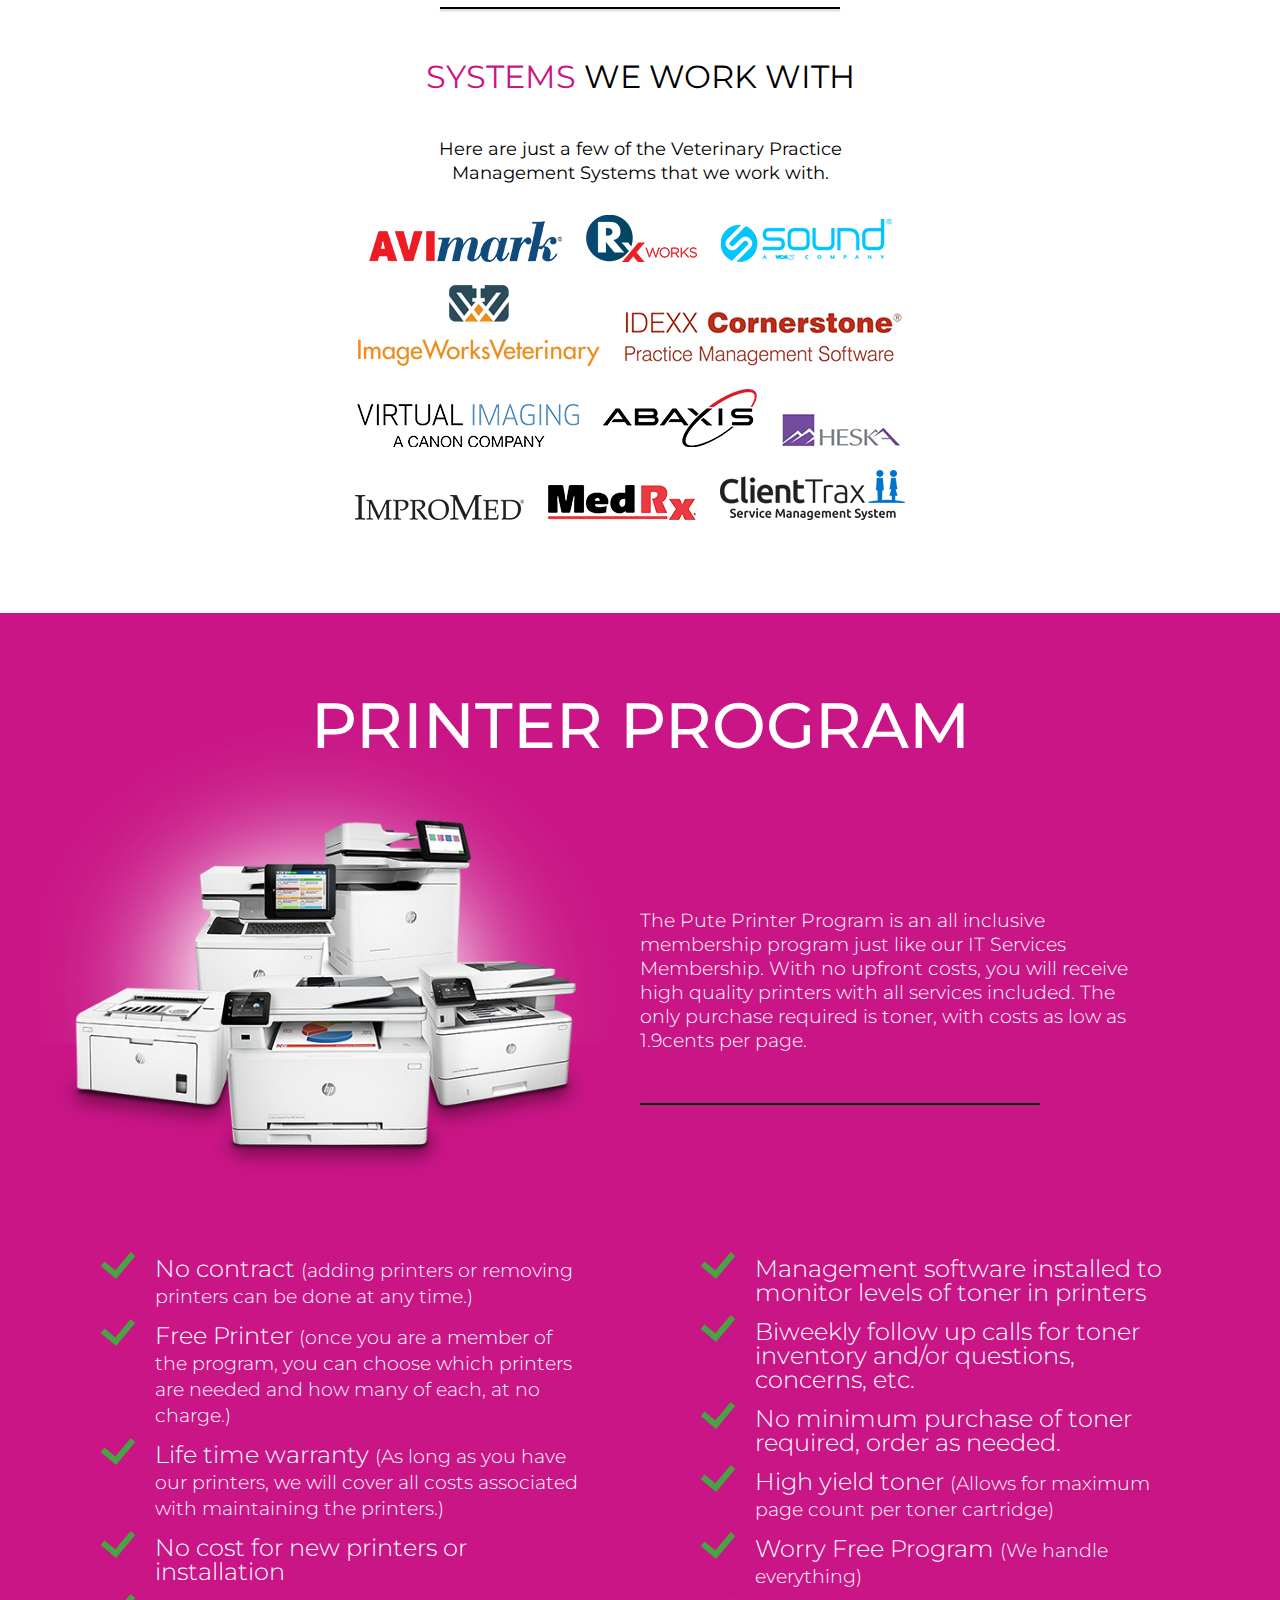
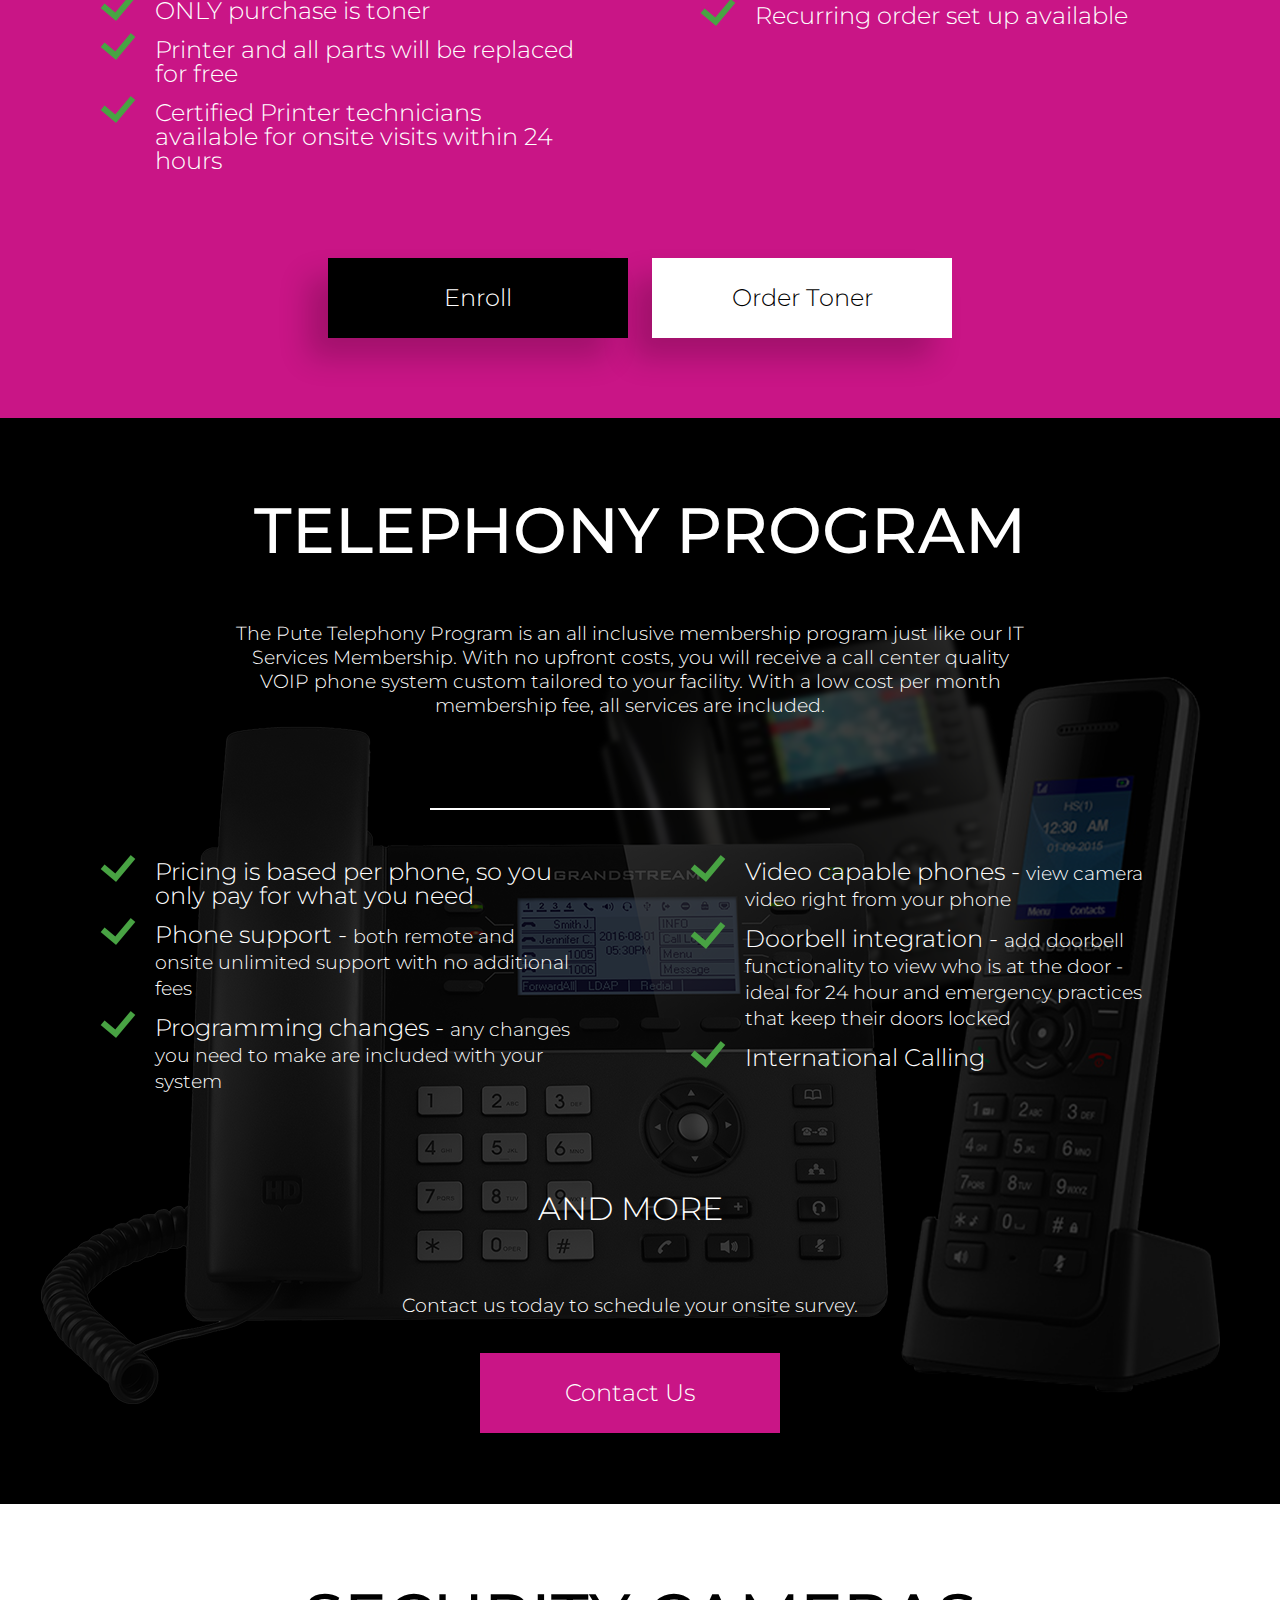
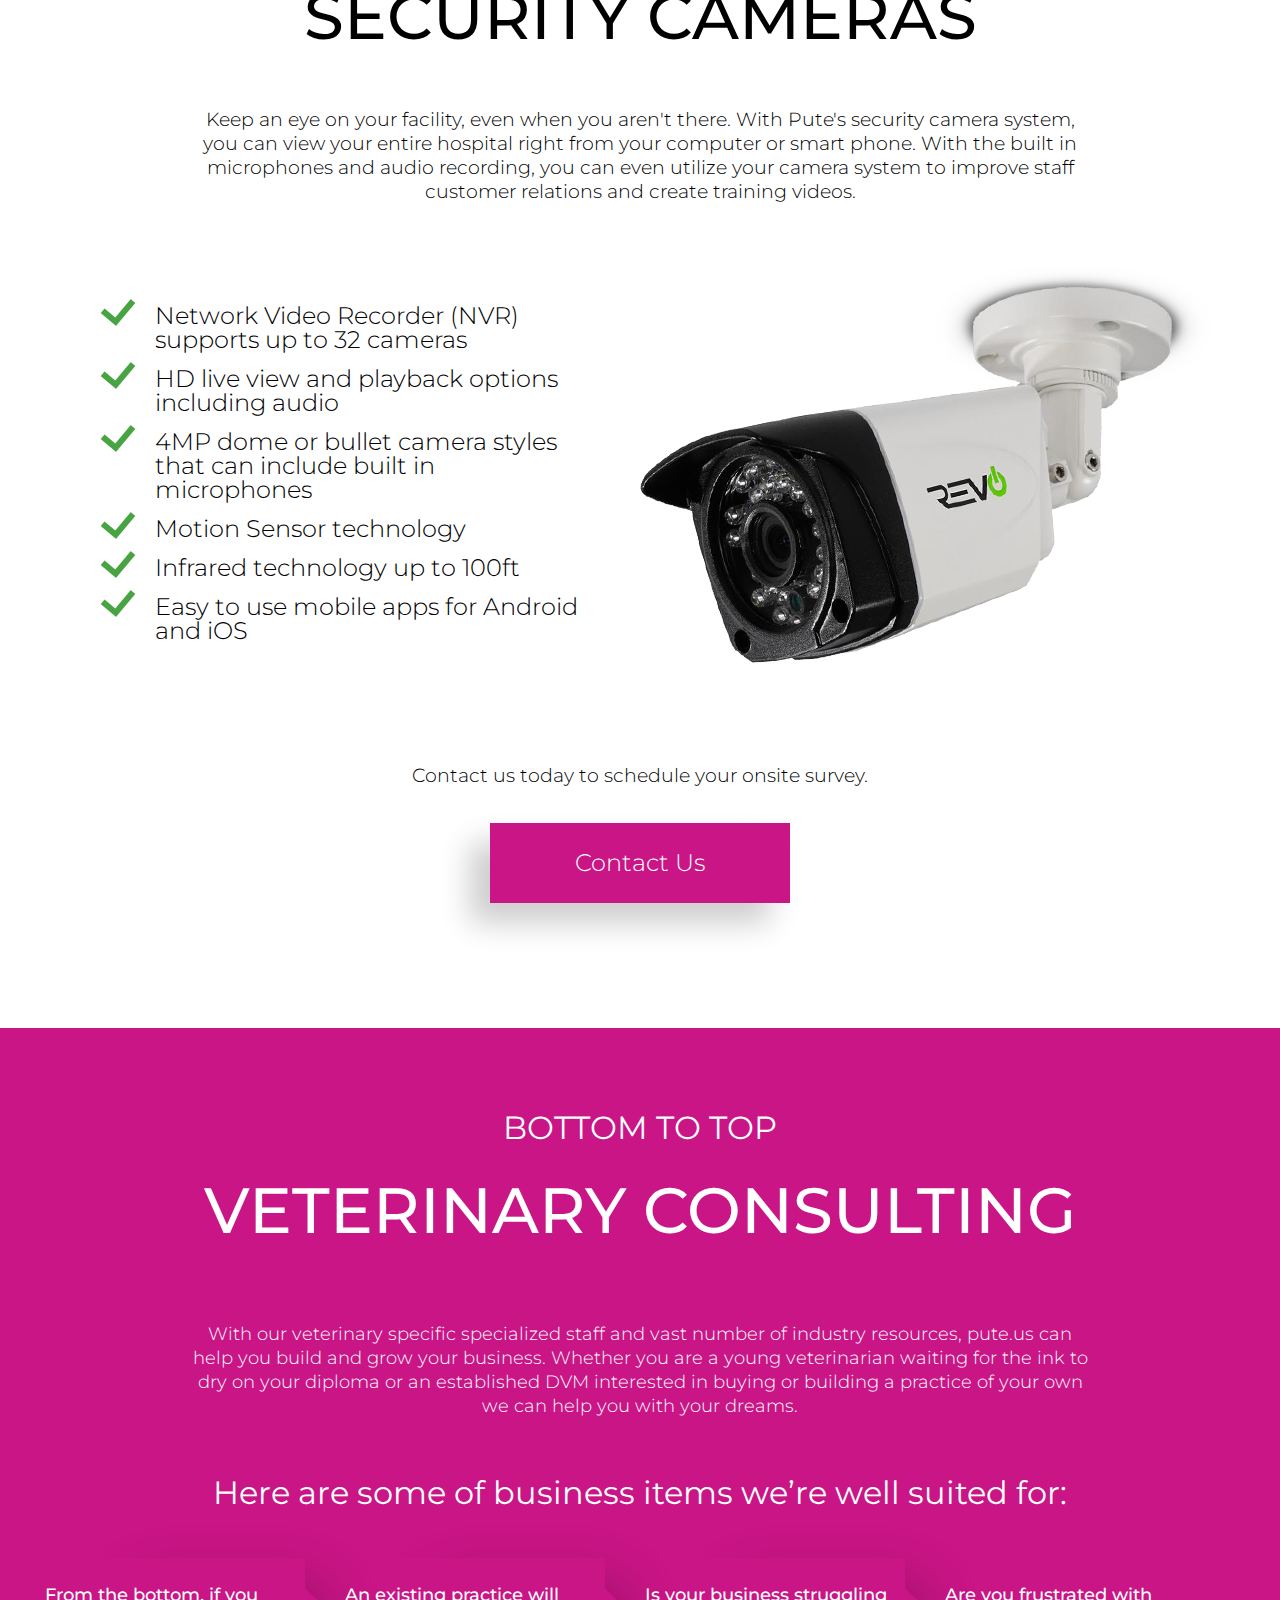
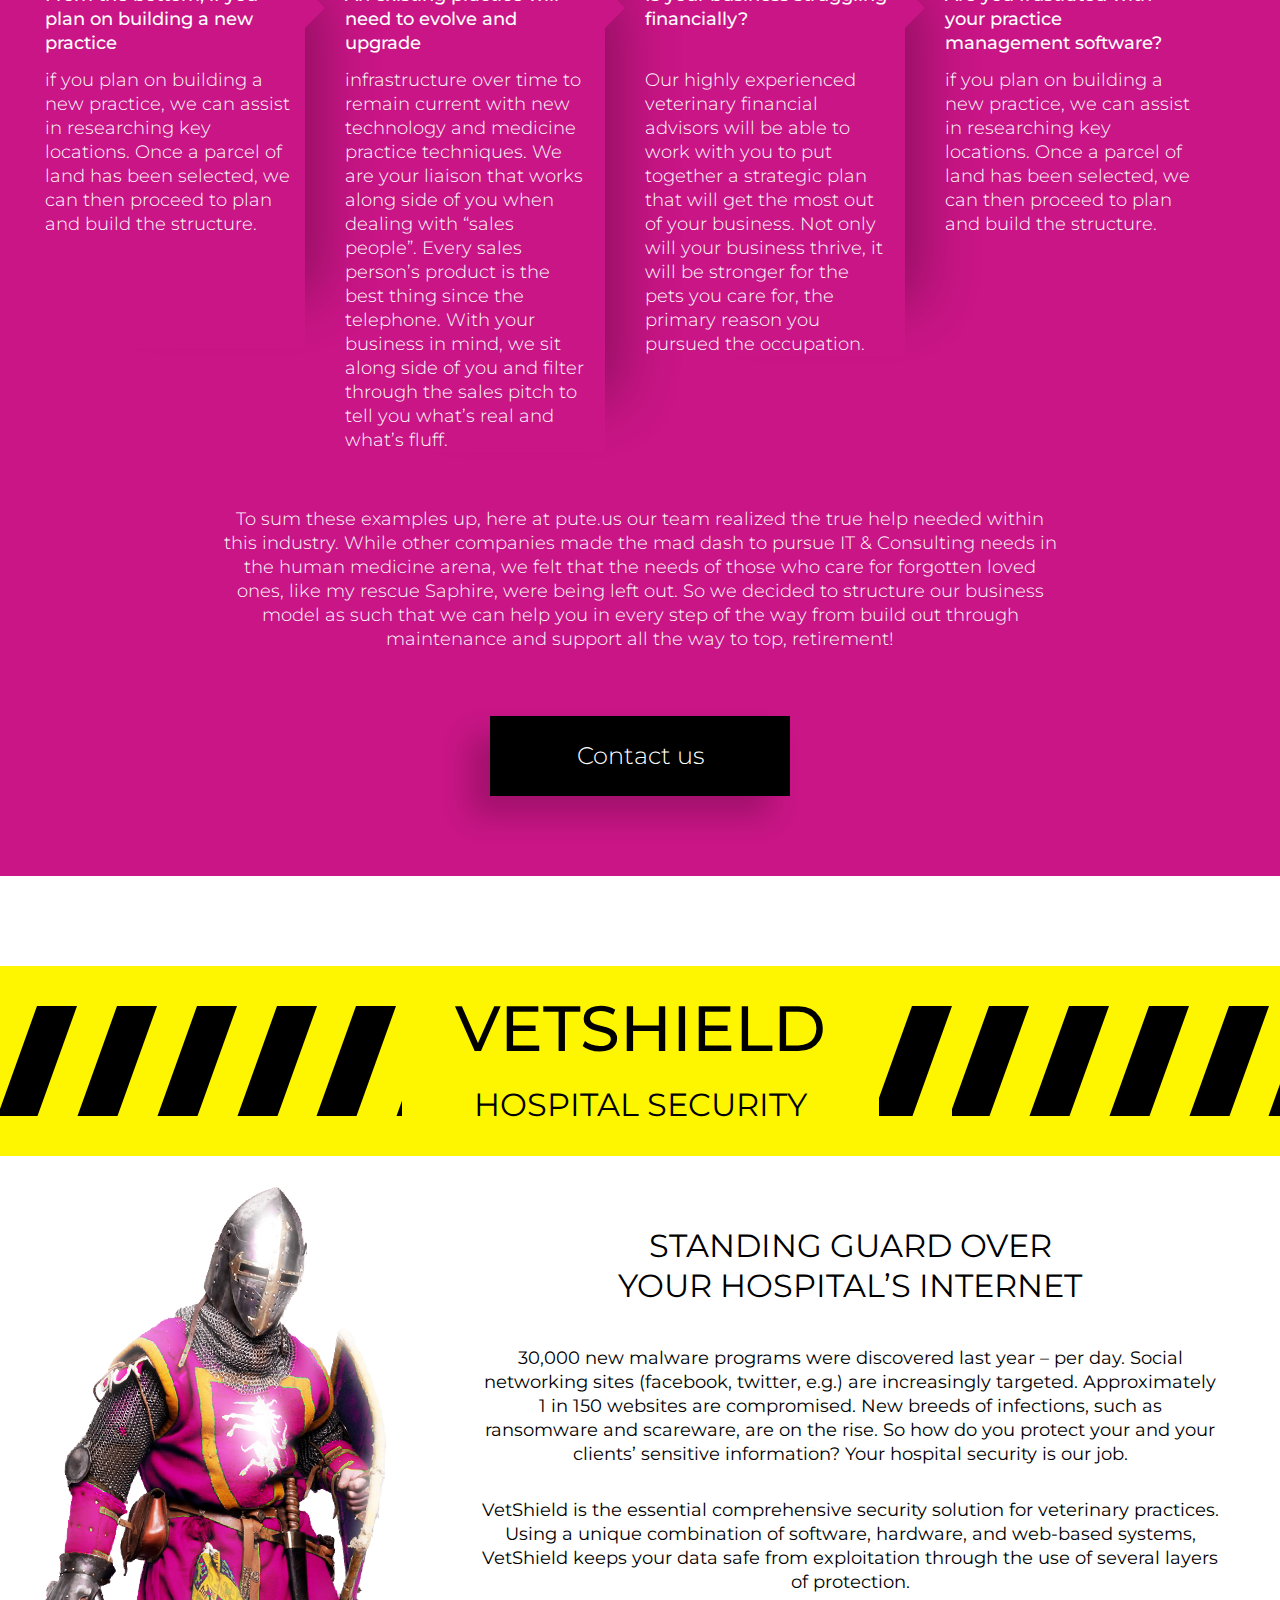
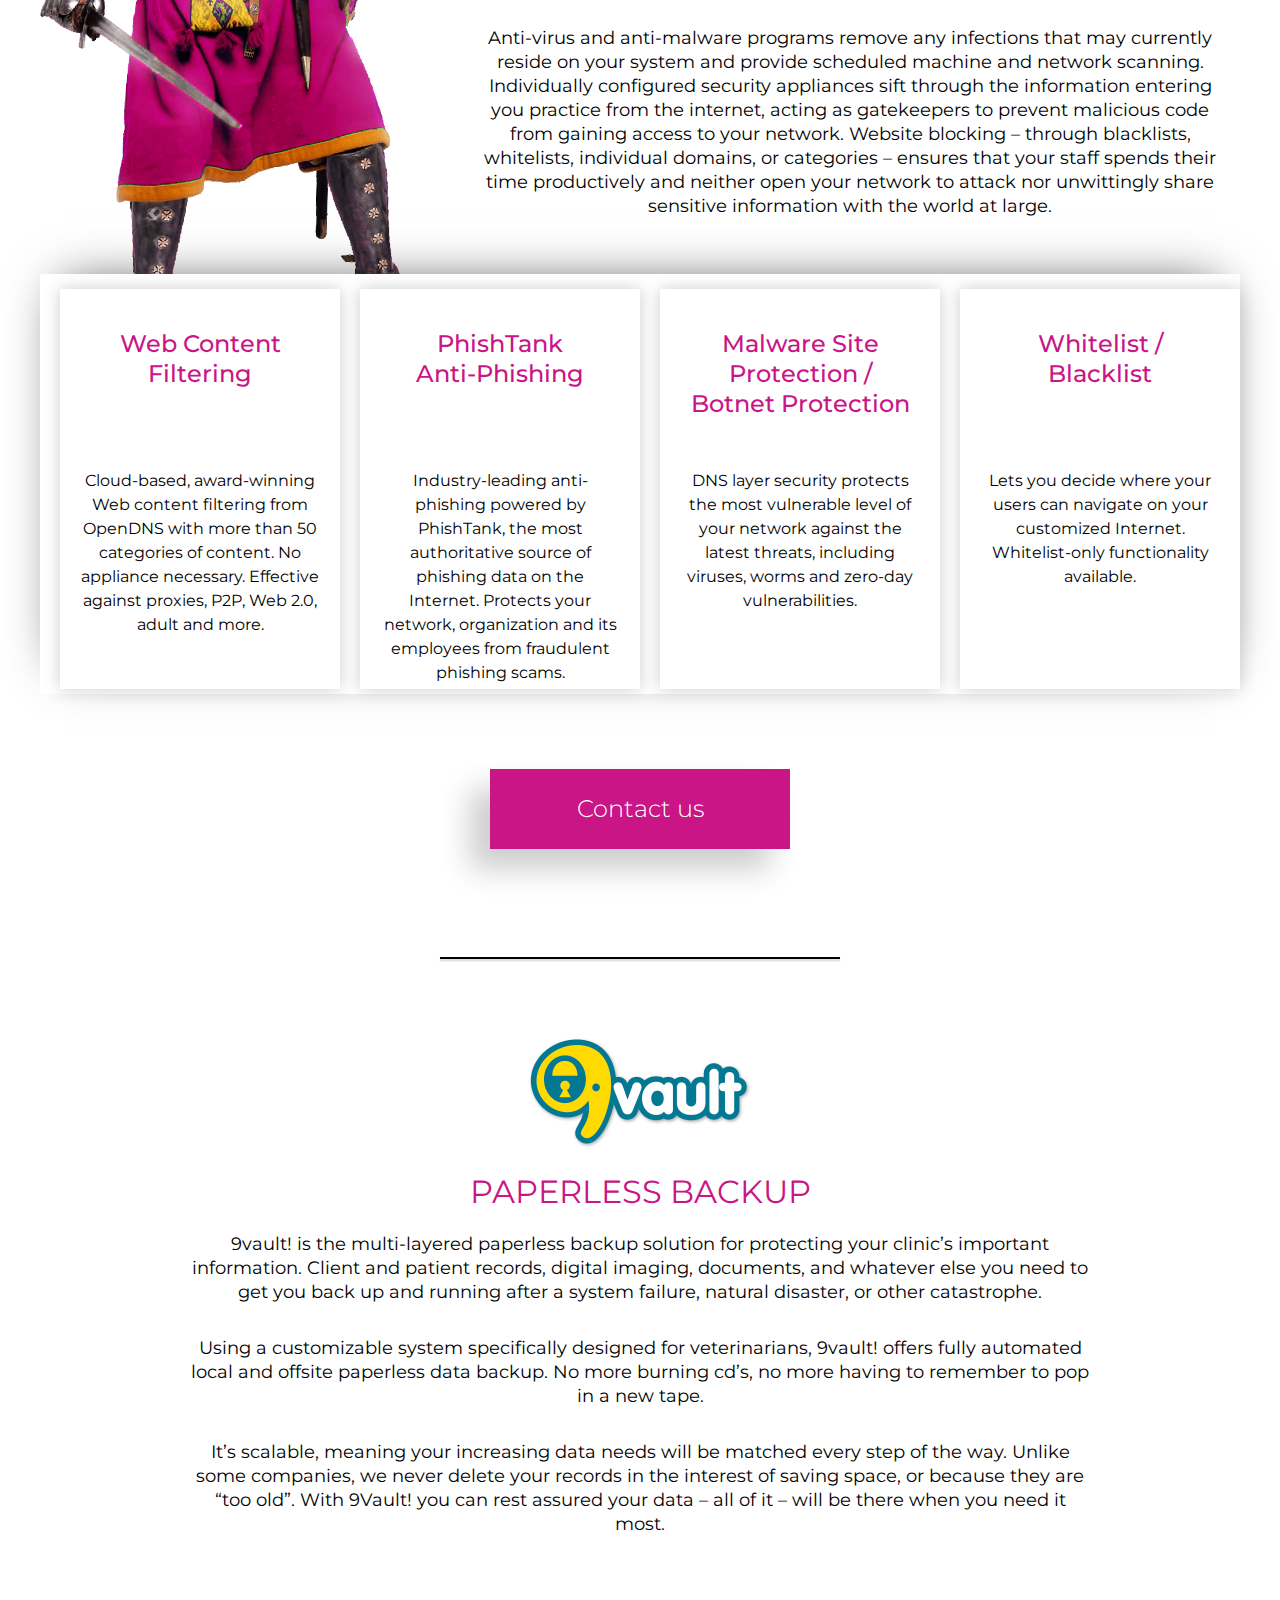
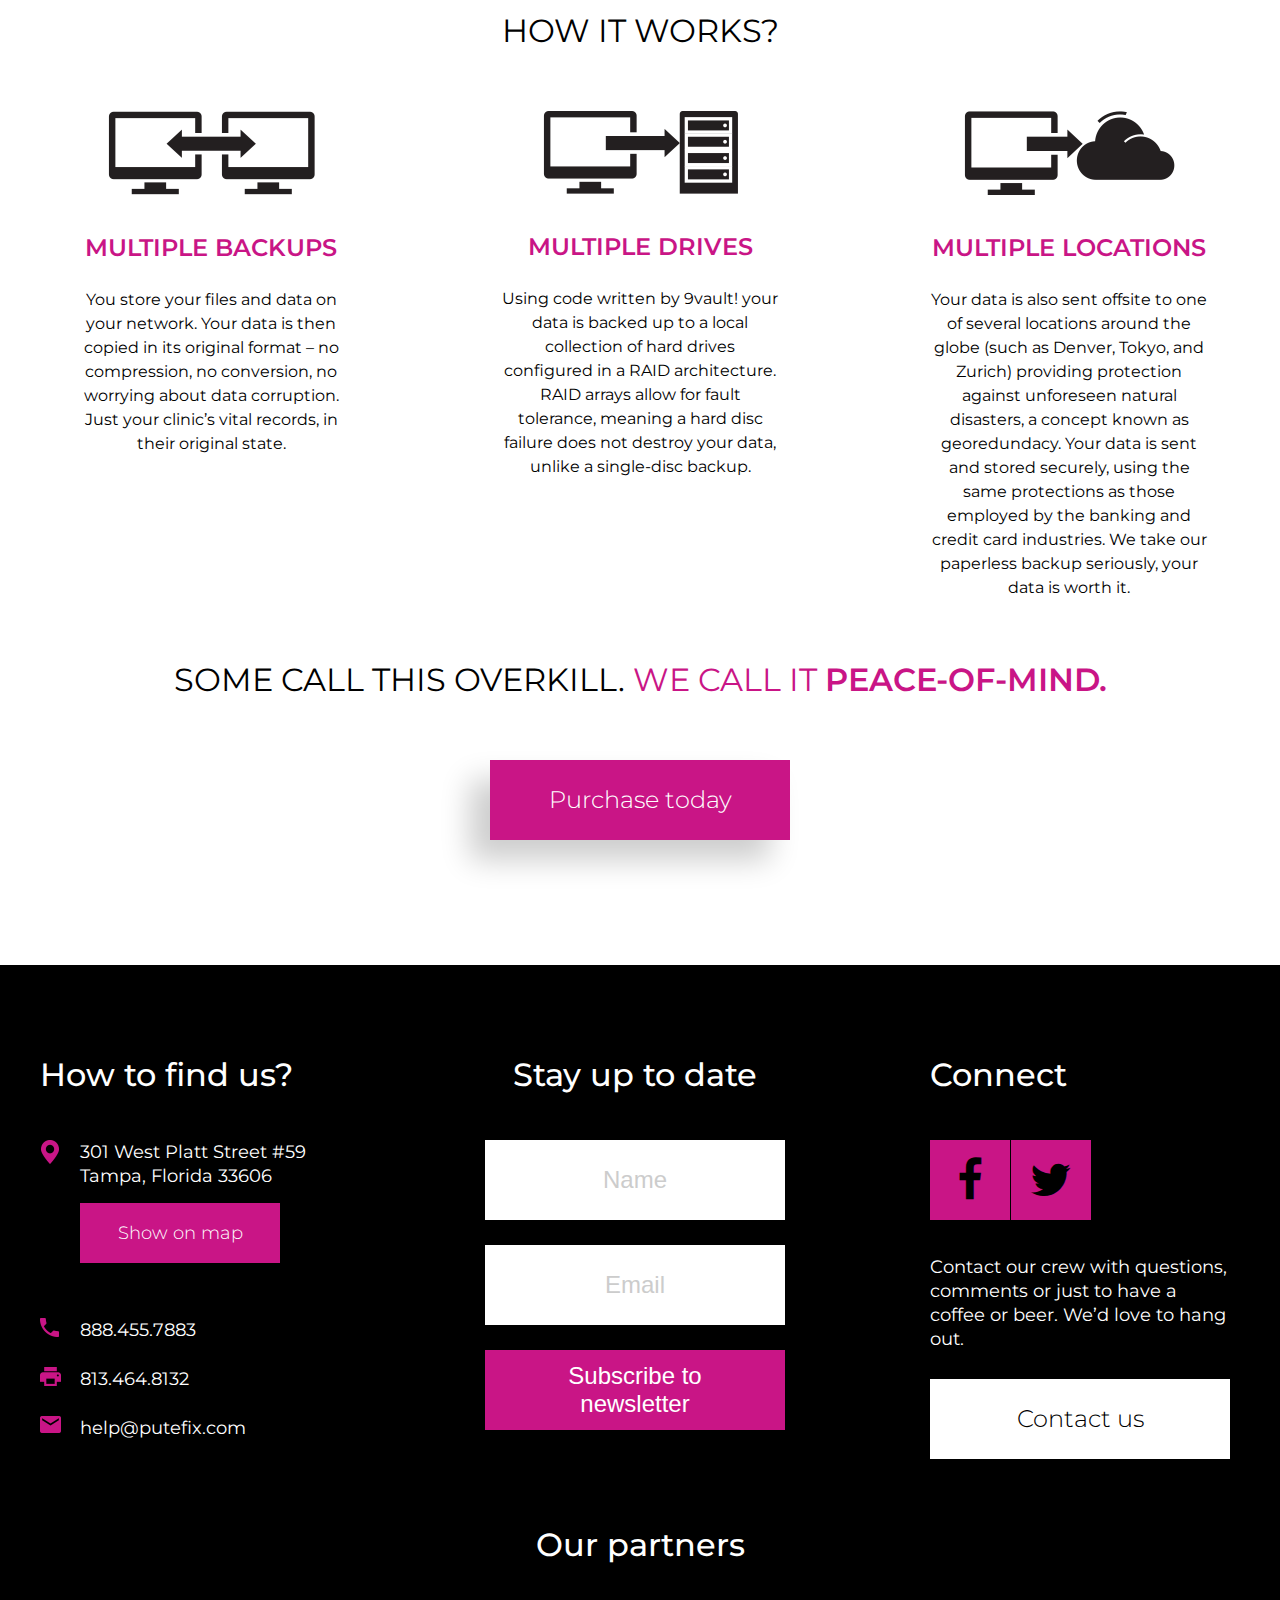
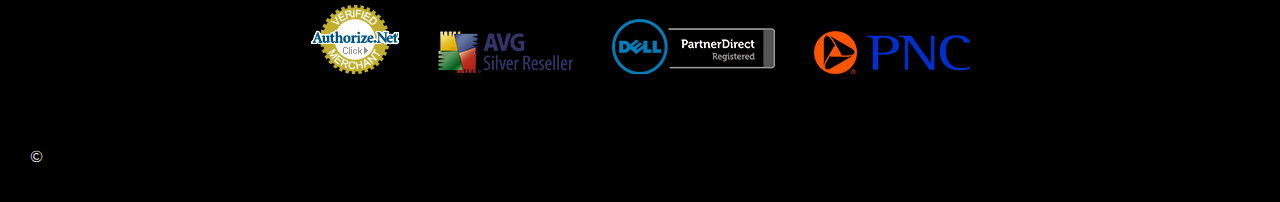
==== commit 9dc84718: "added pages - apply, ordertoner, ordertoner_selection, remotesupport" ====
--- a/services.html
+++ b/services.html
@@ -37,53 +37,111 @@
 
           <div class="services-list">
               <ul class="clr">
-                  <li>
-                    <div class="list-top">
-                        <h4>Veterinary</h4>
-                        <h3>IT SUPPORT</h3>
-                    </div><!--list-top-->
-
-                    <div class="list-bottom">
-                        <img src="images/it.png" alt="logo">
-                        <a class="btn-plus" href="#"></a>
-                    </div><!--list-bottom-->
-                  </li>
-
-                  <li>
-                    <div class="list-top">
-                        <h4>Veterinary</h4>
-                        <h3>CONSULTING</h3>
-                    </div><!--list-top-->
-
-                    <div class="list-bottom">
-                        <img src="images/consulting.png" alt="logo">
-                        <a class="btn-plus" href="#"></a>
-                    </div><!--list-bottom-->
-                  </li>
-
-                  <li>
-                    <div class="list-top">
-                        <h4>VETSHIELD</h4>
-                        <h3>HOSPITAL SECURITY</h3>
-                    </div><!--list-top-->
-
-                    <div class="list-bottom">
-                        <img src="images/security.png" alt="logo">
-                        <a class="btn-plus" href="#"></a>
-                    </div><!--list-bottom-->
-                  </li>
-
-                  <li>
-                    <div class="list-top">
-                        <h3>9 VAULT</h3>
-                        <h4>Paperless Backup</h4>
-                    </div><!--list-top-->
-
-                    <div class="list-bottom">
-                        <img src="images/vault.png" alt="logo">
-                        <a class="btn-plus" href="#"></a>
-                    </div><!--list-bottom-->
-                  </li>
+                <li>
+                  <a href="#">
+                    <div class="ser-list-logo">
+                        <img src="images/serv-it-support.png" alt="services logo">
+                    </div><!--ser-list-logo-->
+
+                    <div class="serv-title">
+                      <div class="serv-title-inner">
+                          <h5>Veterinary</h5>
+                          <h4>IT SUPPORT</h4>
+                      </div><!--serv-title-inner-->
+                    </div><!--serv-title-->
+                  </a>
+                </li>
+
+                <li>
+                  <a href="#">
+                    <div class="ser-list-logo">
+                        <img src="images/serv-printer-program.png" alt="services logo">
+                    </div><!--ser-list-logo-->
+
+                    <div class="serv-title">
+                      <div class="serv-title-inner">
+                          <h4>PRINTER</h4>
+                          <h5>Program</h5>
+                      </div><!--serv-title-inner-->
+                    </div><!--serv-title-->
+                  </a>
+                </li>
+
+                <li>
+                  <a href="#">
+                    <div class="ser-list-logo">
+                        <img src="images/serv-telephone.png" alt="services logo">
+                    </div><!--ser-list-logo-->
+
+                    <div class="serv-title">
+                      <div class="serv-title-inner">
+                          <h4>TELEPHONY</h4>
+                          <h5>Program</h5>
+                      </div><!--serv-title-inner-->
+                    </div><!--serv-title-->
+                  </a>
+                </li>
+
+                <li>
+                  <a href="#">
+                    <div class="ser-list-logo">
+                        <img src="images/serv-camera.png" alt="services logo">
+                    </div><!--ser-list-logo-->
+
+                    <div class="serv-title">
+                      <div class="serv-title-inner">
+                          <h5>Security</h5>
+                          <h4>CAMERAS</h4>
+                      </div><!--serv-title-inner-->
+                    </div><!--serv-title-->
+                  </a>
+                </li>
+
+                <li>
+                  <a href="#">
+                    <div class="ser-list-logo">
+                        <img src="images/serv-vet-cons.png" alt="services logo">
+                    </div><!--ser-list-logo-->
+
+                    <div class="serv-title">
+                      <div class="serv-title-inner">
+                          <h5>Veterinary</h5>
+                          <h4>CONSULTING</h4>
+                      </div><!--serv-title-inner-->
+                    </div><!--serv-title-->
+                  </a>
+                </li>
+
+                <li>
+                  <a href="#">
+                    <div class="ser-list-logo">
+                        <img src="images/serv-hospital.png" alt="services logo">
+                    </div><!--ser-list-logo-->
+
+                    <div class="serv-title">
+                      <div class="serv-title-inner">
+                          <h5>VETSHIELD</h5>
+                          <h4>HOSPITAL
+                              SECURITY</h4>
+                      </div><!--serv-title-inner-->
+                    </div><!--serv-title-->
+                  </a>
+                </li>
+
+                <li>
+                  <a href="#">
+                    <div class="ser-list-logo">
+                        <img src="images/serv-vault.png" alt="services logo">
+                    </div><!--ser-list-logo-->
+
+                    <div class="serv-title">
+                      <div class="serv-title-inner">
+                          <h4>9 VAULT</h4>
+                          <h5>Paperless Backup</h5>
+                      </div><!--serv-title-inner-->
+                    </div><!--serv-title-->
+                  </a>
+                </li>
               </ul>
           </div><!--services-list-->
 
@@ -383,6 +441,152 @@
           </div><!--systems-->
 
       </div><!--wrapper-->
+
+
+
+      <div class="printer-program" id="printer-program">
+        <div class="wrapper">
+
+            <h2>Printer Program</h2>
+
+            <div class="printer-img clr">
+                <div class="pr-img">
+                    <img src="images/printer.png" alt="">
+                </div><!--pr-img-->
+
+                <div class="printer-text">
+                  <div class="printer-text-inner">
+                      <p>
+                        The Pute Printer Program is an all inclusive membership program just like our IT Services Membership.
+                        With no upfront costs, you will receive high quality printers with all services included.
+                        The only purchase required is toner, with costs as low as 1.9cents per page.
+                      </p>
+
+                      <div class="black-line">
+
+                      </div><!--printer-blck-line-->
+                  </div><!--printer-text-inner-->
+                </div><!--printer-text-->
+            </div><!--printer-img-->
+
+            <div class="printer-checklist clr">
+                <ul class="fl">
+                    <li>No contract <span>(adding printers or removing printers can be done at any time.)</span> </li>
+                    <li>Free Printer <span> (once you are a member of the program, you can choose which printers are needed and how many of each, at no charge.)</span> </li>
+                    <li>Life time warranty  <span>(As long as you have our printers, we will cover all costs associated with maintaining the printers.)</span> </li>
+                    <li>No cost for new printers or installation</li>
+                    <li>ONLY purchase is toner</li>
+                    <li>Printer and all parts will be replaced for free</li>
+                    <li>Certified Printer technicians available for onsite visits within 24 hours</li>
+                </ul>
+
+                <ul class="fr">
+                    <li>Management software installed to monitor levels of toner in printers</li>
+                    <li>Biweekly follow up calls for toner inventory and/or questions, concerns, etc.</li>
+                    <li>No minimum purchase of toner required, order as needed.</li>
+                    <li>High yield toner <span> (Allows for maximum page count per toner cartridge)</span> </li>
+                    <li>Worry Free Program  <span>(We handle everything)</span> </li>
+                    <li>Recurring order set up available </li>
+                </ul>
+            </div><!--printer-checklist-->
+
+            <div class="printer-btns">
+                <a class="btn black" href="#">Enroll</a>
+                <a class="btn white" href="#">Order Toner</a>
+            </div><!--printer-btns-->
+
+        </div><!--wrapper-->
+      </div><!--printer-program-->
+
+
+
+      <div class="telephony" id="telephony">
+        <div class="wrapper">
+
+            <h2>Telephony Program</h2>
+
+            <div class="tele-content tele-bg">
+                <div class="tele-txt">
+                    <p>
+                        The Pute Telephony Program is an all inclusive membership program just like our IT Services Membership.
+                        With no upfront costs, you will receive a call center quality VOIP phone system custom tailored to your facility.
+                        With a low cost per month membership fee, all services are included.
+                    </p>
+
+                    <div class="white-line">
+
+                    </div><!--white-line-->
+                </div><!--tele-txt-->
+
+                <div class="tele-checklist clr">
+                    <ul>
+                        <li>Pricing is based per phone, so you only pay for what you need</li>
+                        <li>Phone support -  <span>both remote and onsite unlimited support with no additional fees</span> </li>
+                        <li>Programming changes -  <span>any changes you need to make are included with your system</span> </li>
+                    </ul>
+
+                    <ul>
+                        <li>Video capable phones - <span>view camera video right from your phone </span> </li>
+                        <li>Doorbell integration -  <span>add doorbell functionality to view who is at the door - ideal for 24 hour and emergency practices that keep their doors locked</span> </li>
+                        <li>International Calling</li>
+                    </ul>
+                </div><!--tele-checklist-->
+
+                <div class="tele-contact">
+                    <p class="p-more">AND MORE</p>
+                    <p class="cont-us">Contact us today to schedule your onsite survey.</p>
+                    <a class="btn pink" href="#">Contact Us</a>
+                </div><!--tele-contact-->
+            </div><!--tele-content-->
+
+        </div><!--wrapper-->
+      </div><!--telephony-->
+
+
+
+
+      <div class="sec-cameras">
+        <div class="wrapper">
+
+            <h2>Security Cameras</h2>
+
+            <div class="sec-cam-cont">
+                <div class="cam-info">
+                    <p>
+                        Keep an eye on your facility, even when you aren't there.  With Pute's security camera system, you can view
+                        your entire hospital right from your computer or smart phone.  With the built in microphones and
+                        audio recording, you can even utilize your camera system to improve staff customer relations and
+                        create training videos.
+                    </p>
+                </div><!--cam-info-->
+
+                <div class="cam-list-img clr">
+                    <div class="cam-list">
+                        <ul>
+                            <li>Network Video Recorder (NVR) supports up to 32 cameras</li>
+                            <li>HD live view and playback options including audio</li>
+                            <li>4MP dome or bullet camera styles that can include built in microphones</li>
+                            <li>Motion Sensor technology</li>
+                            <li>Infrared technology up to 100ft</li>
+                            <li>Easy to use mobile apps for Android and iOS</li>
+                        </ul>
+                    </div><!--cam-list-->
+
+                    <div class="cam-img">
+
+                    </div><!--cam-img-->
+                </div><!--cam-list-img-->
+
+                <div class="sec-cam-contact">
+                    <p>Contact us today to schedule your onsite survey.</p>
+                    <a class="btn pink" href="#">Contact Us</a>
+                </div><!--sec-cam-contact-->
+            </div><!--sec-cam-cont-->
+
+        </div><!--wrapper-->
+      </div><!--sec-cameras-->
+
+
 
 
 
--- a/css/style.css
+++ b/css/style.css
@@ -3,25 +3,29 @@
 
 body {font-family: 'Montserrat', sans-serif; font-size: 16px;}
 a {text-decoration: none;}
+* {box-sizing: border-box;}
 .wrapper {max-width: 1200px; width: 100%; margin: 0 auto;}
 .clr {clear: both; content: ''; display: table;}
 .fl {float: left;}
 .fr {float: right;}
-a.btn {display: inline-block; width: 300px; height: 80px; line-height: 80px; text-align: center; color: #fff; font-size: 24px; font-weight: 400; box-shadow: -20px 20px 30px rgba(0,0,0,0.2);}
-a.btn-small {display: inline-block; width: 200px; height: 60px; line-height: 60px; font-size: 18px; text-align: center; font-weight: 400; color: #fff;}
+a.btn {display: inline-block; width: 300px; height: 80px; line-height: 80px; text-align: center; color: #fff; font-size: 24px; font-weight: 300; box-shadow: -20px 20px 30px rgba(0,0,0,0.2);}
+button.btn {border: none; cursor: pointer; display: inline-block; width: 300px; height: 80px; line-height: 80px; text-align: center; color: #fff; font-size: 24px; font-weight: 300; box-shadow: -20px 20px 30px rgba(0,0,0,0.2);}
+a.btn-small {display: inline-block; width: 200px; height: 60px; line-height: 60px; font-size: 18px; text-align: center; font-weight: 300; color: #fff;}
 a.btn-plus {position: absolute; display: inline-block; width: 48px; height: 48px; background: url(../images/btn-plus.png) no-repeat center;}
 a.pink {background: #c91586;}
 a.black {background: #000;}
+button.black {background: #000;}
 a.white {background: #fff; color: #000;}
 .bg-pink {background: #c91586;}
 .bg-white {background: #fff;}
 .bg-black {background: #000;}
 
 
-
 .hr-shadow {box-shadow: 0px 2px 2px #d4d4d4;}
 .h-line.black hr {border: 1px solid #000;}
 .h-line.center {margin: 0 auto;}
+
+.page-title {font-weight: 300; font-size: 24px; line-height: 32px; color: #c91586;}
 
 
 
@@ -232,7 +236,7 @@
 
 #services {width: 100%; background: #fff; color: #000; padding-top: 160px;}
 #services .services-heading h4 {font-size: 24px; line-height: 32px; font-weight: 400; color: #c91586; margin-bottom: 55px; margin-left: 10px;}
-#services .services-list {width: 100%;}
+/*#services .services-list {width: 100%;}
 #services .services-list ul {width: 100%; padding-bottom: 150px;}
 #services .services-list ul li {position: relative; width: 280px; height: 280px; float: left; background: #c91586; color: #fff; margin-right: 20px;}
 #services .services-list ul li:last-child {margin-right: 0;}
@@ -240,7 +244,24 @@
 #services .services-list ul li .list-top h4 {font-size: 24px; font-weight: 400; margin-bottom: 5px;}
 #services .services-list ul li .list-top h3 {font-size: 32px; font-weight: 500; margin-bottom: 5px;}
 #services .services-list ul li .list-bottom {position: relative; width: 100%; height: 150px; bottom: 0; text-align: center; box-sizing: border-box; padding-top: 5px;}
-#services .services-list ul li .list-bottom a.btn-plus {margin: auto; left: 0; right: 0; bottom: -30px;}
+#services .services-list ul li .list-bottom a.btn-plus {margin: auto; left: 0; right: 0; bottom: -30px;} */
+
+#services .services-heading h4 {font-size: 24px; line-height: 32px; font-weight: 400; color: #c91586; margin-bottom: 55px; margin-left: 10px;}
+.services-list {width: 100%;}
+.services-list ul {width: 100%;}
+.services-list ul li a {display: block; width: 100%; height: 110px; color: #fff;}
+.services-list ul li {overflow: hidden; float: left; max-width: 280px; width: 100%; height: 110px; background: #c91586; color: #fff; margin-right: 20px; margin-bottom: 20px;}
+.services-list ul li:nth-child(4n) {margin-right: 0;}
+.services-list ul li .ser-list-logo {float: left; width: 90px; height: 110px; text-align: center; line-height: 110px;}
+.services-list ul li .ser-list-logo img {vertical-align: middle;}
+.services-list ul li .serv-title {float: left; height: 110px; max-width: 190px; width: 100%; display: flex; align-items: center;}
+.services-list ul li .serv-title .serv-title-inner h4 {font-weight: 500; font-size: 24px; line-height: 28px;}
+.services-list ul li .serv-title .serv-title-inner h5 {font-weight: 300; font-size: 19px; line-height: 24px;}
+
+
+
+
+
 
 
 
@@ -471,3 +492,190 @@
 .cat-overview-wrap .prev-next .prev-next-box {max-width: 320px; width: 100%; }
 .cat-overview-wrap .prev-next .prev-next-box a {font-size: 24px; line-height: 40px; color: #c91586; text-transform: uppercase; margin-bottom: 25px; display: inline-block;}
 .cat-overview-wrap .prev-next .prev-next-box h3 {font-size: 32px; line-height: 40px;}
+
+
+
+
+
+
+/**********PRINTER PROGRAM**/
+.printer-program {padding: 80px 0; background: #c91586; color: #fff;}
+.printer-program h2 {font-size: 64px; line-height: 64px; font-weight: 500; text-align: center; text-transform: uppercase;}
+.printer-program .printer-img {width: 100%;}
+.printer-img .pr-img {width: 50%; float: left;}
+.printer-img .pr-img img {width: 100%; position: relative; top: -40px;}
+.printer-img .printer-text {width: 50%; float: left;  display: flex; align-items: center; height: 500px;}
+.printer-img .printer-text .printer-text-inner p {margin-bottom: 50px; font-weight: 300; font-size: 19px; line-height: 24px; padding-right: 100px;}
+.black-line {max-width: 400px; width: 100%; height: 2px; background: #000;}
+
+.printer-checklist {width: 100%;}
+.printer-checklist ul {width: 50%; padding: 0 60px;}
+.printer-checklist ul li {padding-left: 55px; position: relative; font-weight: 300; font-size: 24px; line-height: 24px; margin-bottom: 15px;}
+.printer-checklist ul li span {font-size: 19px;}
+.printer-checklist ul li::before {content: ''; position: absolute; background: url(../images/done.png) no-repeat center center;
+width: 36px; height: 27px; left: 0; top: -5px;}
+
+.printer-program .printer-btns {text-align: center; margin-top: 70px;}
+.printer-program .printer-btns a.btn.black {margin-right: 20px;}
+
+
+
+
+/*************TELEPHONY**/
+.telephony {padding: 80px 0 100px; background: #000; color: #fff;}
+.tele-bg {background: url(../images/tele-bg.png) no-repeat center center; width: 1180px; height: 782px;}
+.telephony h2 {font-size: 64px; line-height: 64px; font-weight: 500; text-align: center; text-transform: uppercase; margin-bottom: 60px;}
+.tele-content .tele-txt {max-width: 800px; width: 100%; margin: 0 auto;}
+.tele-content .tele-txt p {margin-bottom: 90px; text-align: center; font-weight: 300; font-size: 19px; line-height: 24px;}
+.tele-content .white-line {max-width: 400px; width: 100%; height: 2px; background: #fff; margin: 0 auto;}
+.tele-content .tele-checklist {margin-top: 50px; margin-bottom: 80px;}
+.tele-checklist {width: 100%;}
+.tele-checklist ul {width: 50%; padding: 0 60px; float: left;}
+.tele-checklist ul li {padding-left: 55px; position: relative; font-weight: 300; font-size: 24px; line-height: 24px; margin-bottom: 15px;}
+.tele-checklist ul li span {font-size: 19px;}
+.tele-checklist ul li::before {content: ''; position: absolute; background: url(../images/done.png) no-repeat center center;
+width: 36px; height: 27px; left: 0; top: -5px;}
+.tele-content .tele-contact {text-align: center;}
+.tele-content .tele-contact p.p-more {font-weight: 300; font-size: 32px; line-height: 40px; margin-bottom: 65px;}
+.tele-content .tele-contact p.cont-us {font-weight: 300; font-size: 19px; line-height: 24px; margin-bottom: 35px;}
+
+
+
+
+
+/**************SECURITY CAMERAS****/
+.sec-cameras {background: #fff; color: #000; padding: 80px 0 125px;}
+.sec-cameras h2 {font-size: 64px; line-height: 64px; font-weight: 500; text-align: center; text-transform: uppercase; margin-bottom: 60px;}
+.sec-cam-cont .cam-info {max-width: 880px; width: 100%; text-align: center; margin: 0 auto; margin-bottom: 60px; }
+.sec-cam-cont .cam-info p {font-weight: 300; font-size: 19px; line-height: 24px;}
+.cam-list-img .cam-list,
+.cam-list-img .cam-img {width: 50%; float: left;}
+.cam-list-img .cam-list {padding-top: 40px;}
+.cam-list-img .cam-list ul {width: 100%; padding: 0 60px; float: left;}
+.cam-list-img .cam-list ul li {padding-left: 55px; position: relative; font-weight: 300; font-size: 24px; line-height: 24px; margin-bottom: 15px;}
+.cam-list-img .cam-list ul li::before {content: ''; position: absolute; background: url(../images/done.png) no-repeat center center;
+width: 36px; height: 27px; left: 0; top: -5px;}
+.cam-list-img .cam-img {background: url(../images/cam-bg.png) no-repeat center center; width: 571px; height: 400px;}
+.sec-cam-cont .sec-cam-contact {text-align: center; margin-top: 100px;}
+.sec-cam-cont .sec-cam-contact p {font-weight: 300; font-size: 19px; line-height: 24px; margin-bottom: 35px;}
+
+
+
+
+
+
+
+
+/****************REMOTE SUPPORT***/
+.remote-support {padding: 165px 0 250px;}
+.remote-support h2 {font-weight: 300; font-size: 24px; line-height: 32px; color: #c91586; margin-bottom: 50px;}
+.ticket-chat {text-align: center;}
+.ticket-chat .tick-ch-box {display: inline-block; vertical-align: top; text-align: center; width: 280px; height: 280px; background: #c91586; color: #fff;}
+.ticket-chat a {color: #fff; display: block; height: 100%;}
+.ticket-chat .tick-ch-box .tick-ch-inner {padding: 40px;}
+.ticket-chat .tick-ch-box.marg {margin-right: 20px;}
+.ticket-chat .tick-ch-box .tick-ch-inner h3 {font-weight: 500; font-size: 32px; line-height: 32px; margin-bottom: 30px;}
+.remote-support .black-line {margin: auto; margin-top: 125px; margin-bottom: 80px;}
+
+.report-problem h2 {font-weight: 500; font-size: 64px; line-height: 64px; margin-bottom: 65px; color: #000; text-align: center;}
+.report-problem p {font-weight: 300; font-size: 24px; line-height: 32px; max-width: 630px; width: 100%; text-align: center; margin: 0 auto; margin-bottom: 30px;}
+.report-problem p a {color: #c91586;}
+
+.report-form {max-width: 825px; width: 100%; margin: 0 auto; margin-bottom: 20px;}
+.report-form ul {width: 100%;}
+.report-form ul li {width: 100%; margin-bottom: 20px;}
+.report-form ul li:last-child {margin-bottom: 0;}
+input[type='number'] {-moz-appearance: textfield;}
+input::-webkit-outer-spin-button,
+input::-webkit-inner-spin-button {-webkit-appearance: none;}
+.report-form ul li input,
+textarea {box-shadow: 0 0 15px #ccc; border: none; padding: 30px; font-size: 24px; color: #555;}
+.report-form ul li textarea {resize: none; width: 100%;}
+.report-form ul li input::placeholder {color: #c9c9c9; font-weight: 300; font-size: 24px;}
+.report-form ul li textarea::placeholder {font-family: 'Montserrat'; color: #c9c9c9; font-weight: 300; font-size: 24px;}
+.report-form ul li input {height: 80px; width: 49%;}
+.report-form ul li input[placeholder="Facility"] {width: 100%;}
+
+.remote-support .screenshot-btn {text-align: center; margin-bottom: 60px;}
+.remote-support .screenshot-btn button {max-width: 400px; width: 100%; position: relative;}
+.remote-support .screenshot-btn button::before {content: ''; position: absolute; background: url(../images/plus.png) no-repeat center center;
+width: 28px; height: 28px; left: 25px; top: 25px;}
+
+.send-problem {text-align: center;}
+.send-problem button {vertical-align: top;}
+.not-robot {background: #f9f9f9; max-width: 300px; width: 100%; height: 75px; border: 1px solid #d3d3d3; border-radius: 2px; display: inline-block; margin-right: 60px;}
+.not-robot .not-robot-inner {display: inline-block; vertical-align: top;}
+.not-robot .not-robot-inner.robot-right {text-align: right; width: 40%;}
+.not-robot-inner.robot-left {line-height: 75px; width: 55%; text-align: left; padding-left: 10px;}
+.not-robot-inner.robot-left input[type="checkbox"] {display: none;}
+.not-robot-inner.robot-left input[type="checkbox"] + label {position: relative; padding-left: 40px; cursor: pointer;}
+.not-robot-inner.robot-left input[type="checkbox"] + label::before {content: ''; position: absolute; width: 28px; height: 28px; border: 2px solid #c1c1c1; border-radius: 2px;
+left: 0; top: -8px;}
+.not-robot-inner.robot-left input[type="checkbox"]:checked + label::before {content: '\2714'; font-size: 24px; line-height: 28px; text-align: center;}
+
+
+
+
+
+/************REMOTE SUPPORT MODAL**/
+.remote-support .modal {display: block; position: fixed; left: 0; top: 0; width: 100%; height: 100%; z-index: 999; overflow: auto;
+background-color: rgba(255,255,255,.7);}
+.remote-support .modal .modal-content {max-width: 480px; width: 100%; min-height: 550px; background: #fff; text-align: center;
+box-shadow: 0 0 25px rgba(0,0,0,.4); position: relative; padding: 35px 55px; top: 380px; margin: auto;}
+.remote-support .modal .modal-content span.modal-close {position: absolute; width: 22px; height: 22px; right: 5px; top: 5px; cursor: pointer;
+background: url(../images/modal-close.png) no-repeat center center;}
+.remote-support .modal .modal-content h3 {font-weight: 500; font-size: 24px; line-height: 30px; color: #c91586; margin-bottom: 35px;}
+.remote-support .modal .modal-content p {font-weight: 300; font-size: 16px; line-height: 24px; text-align: center; margin-bottom: 60px;}
+span.pute-icon {background: url(../images/pute-icon.png) no-repeat center center; width: 21px; height: 25px; display: inline-block; vertical-align: sub;}
+
+
+
+
+/*********APPLY***/
+.apply {padding: 160px 0 200px;}
+.apply h2 {margin-bottom: 35px;}
+.apply .join {width: 100%; }
+.apply .join h1 {font-weight: 500; font-size: 64px; line-height: 64px; margin-bottom: 65px; text-align: center;}
+.apply .join p {font-weight: 300; font-size: 24px; line-height: 32px; text-align: center; max-width: 580px; width: 100%; margin: 0 auto; margin-bottom: 55px;}
+.apply .join .join-form {max-width: 825px; width: 100%; margin: 0 auto; margin-bottom: 50px;}
+.join-form form {width: 100%;}
+.join-form form ul {width: 100%;}
+.join-form form ul li {width: 100%; margin-bottom: 17px;}
+.join-form form ul li:last-child {margin-bottom: 0;}
+.join-form form ul li input {box-shadow: 0 0 15px #ccc; border: none; padding: 30px; font-size: 24px; color: #555;}
+.join-form form ul li input::placeholder {color: #c9c9c9; font-weight: 300; font-size: 24px;}
+.join-form form ul li input {height: 80px; width: 49%;}
+.apply .join .resume-btn {text-align: center; margin-bottom: 50px;}
+.apply .join .resume-btn button {max-width: 400px; width: 100%;}
+
+
+
+
+/*************ORDER TONER****/
+.join-form select {box-shadow: 0 0 15px #ccc; border: none; padding: 25px 0 25px 30px;-webkit-appearance: none; font-size: 24px; color: #555; width: 100%; height: 80px; font-weight: 300;}
+.join-form select option {color: #555; font-weight: 300; font-size: 24px;}
+.join-form select option:disabled {color: #c9c9c9;}
+.join-form form ul li.select-arr {position: relative;}
+.join-form form ul li.select-arr::after {position: absolute; content: ''; width: 20px; height: 11px; background: url(../images/select-arr-down.png) no-repeat center center;
+right: 35px; bottom: 30px;}
+.add-printer {margin-top: 35px; display: flex; align-items: center;}
+a.add-printer-btn {margin-right: 15px; width: 50px; height: 50px; background: url(../images/add-printer-btn.png) no-repeat center center; background-color: #000; display: inline-block;}
+.add-printer span a {font-weight: 300; font-size: 24px; line-height: 32px; color: #000;}
+
+
+
+
+
+/*******ORDER SELECTION****/
+.pick-col-col {margin-bottom: 25px;}
+.pick-col-col .pick-col-wrap {min-width: 245px; display: inline-block;}
+.pick-col-col .pick-col-wrap.marg {margin-right: 40px;}
+.pick-col-wrap input[type="number"] {display: inline-block; width: 60px; height: 60px; float: right; padding: 0 8px; text-align: center;}
+/* .pick-col-wrap input[type="checkbox"] {display: inline-block; width: 50px; height: 50px; box-shadow: none;} */
+.join-form form ul li.order-pick {margin: 35px 0;}
+.pick-col-wrap label {font-size: 24px; position: relative; bottom: 10px;}
+.pick-col-wrap input[type="checkbox"] {display: none;}
+.pick-col-wrap input[type="checkbox"]+label {margin-right: 10px;}
+.pick-col-wrap input[type="checkbox"]+label::before {transition: all .1s ease; content: ''; position: relative; top: 15px; display: inline-block; width: 48px; height: 48px; border: 1px solid #a6a6a6; background-color: #e7e7e7; margin-right: 10px;}
+.pick-col-wrap input[type="checkbox"]:checked+label::before {background: #e7e7e7 url(../images/done.png) no-repeat center center;}
+.pick-col-wrap input[type="checkbox"]+label:hover {cursor: pointer;}
